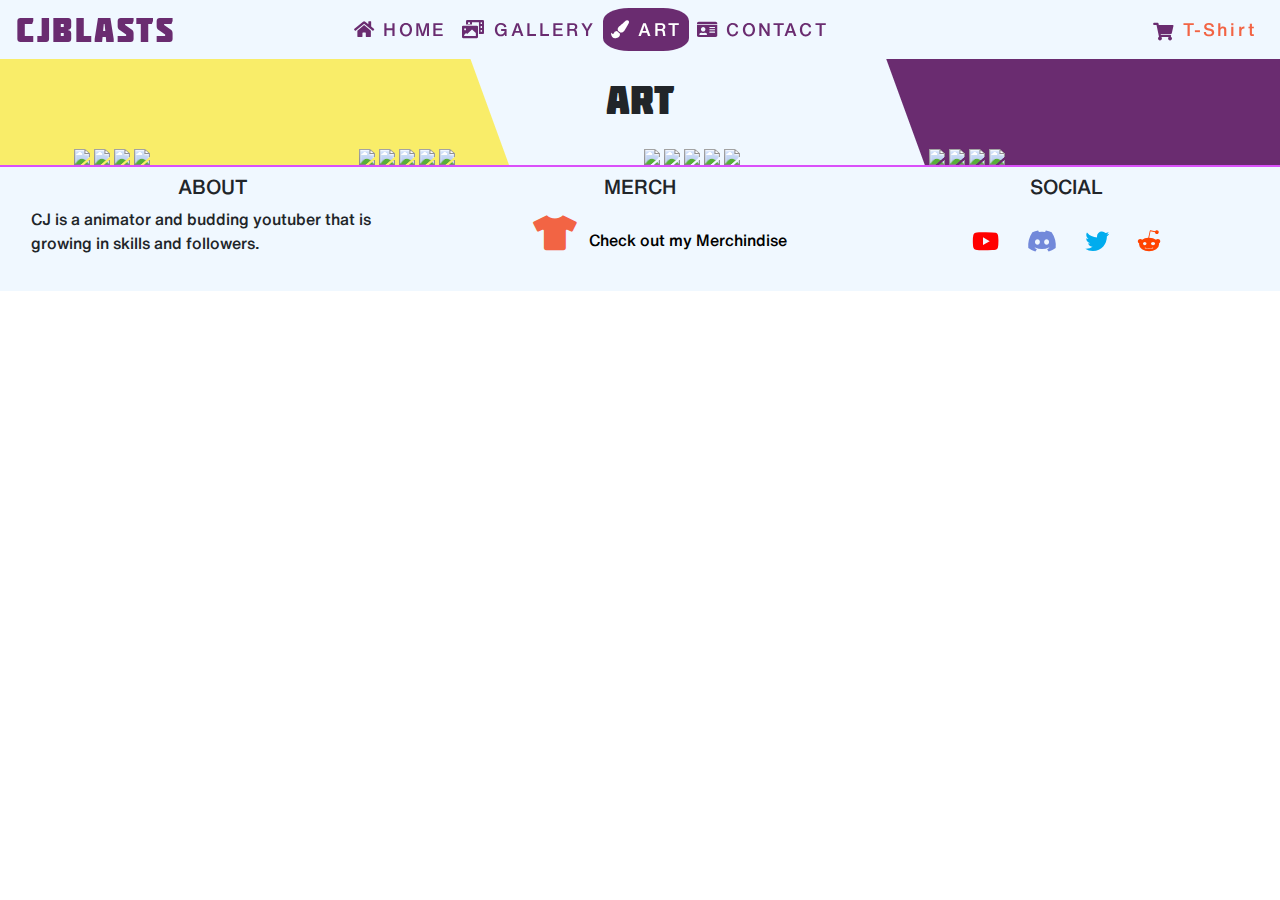
==== art.html @ 24ea71ad "removed transparent background from navigation" ====
<!DOCTYPE html>
<html lang="en">
  <head>
    <meta charset="UTF-8" />
    <meta name="viewport" content="width=device-width, initial-scale=1.0" />
    <meta http-equiv="X-UA-Compatible" content="ie=edge" />
    <meta name="Description" content="animation premiere-pro cartoons" />
    <link
      rel="stylesheet"
      href="https://cdnjs.cloudflare.com/ajax/libs/twitter-bootstrap/4.5.2/css/bootstrap.min.css"
    />
    <link
      rel="stylesheet"
      href="https://cdnjs.cloudflare.com/ajax/libs/font-awesome/5.15.0/css/all.min.css"
    />
    <!-- *Custom CSS -->
    <link
      rel="preload"
      href="./css/fonts/HelveticaNowText-Medium.otf"
      as="style"
    />
    <link rel="preload" href="./css/fonts/Molot.otf" as="style" />
    <link rel="stylesheet" href="assets/css/transitions.css" />
    <link rel="stylesheet" href="assets/css/style.css" />

    <title>CJBlasts</title>
  </head>

  <body>
    <!-- *Navigation -->
    <header class="container-fluid px-0">
      <nav class="my-navbar navbar navbar-expand-lg">
        <a
          class="navbar-brand banner-logo hvr-grow d-flex align-items-center"
          href="index.html"
          >CJBlasts</a
        >
        <button
          class="navbar-toggler navbar-light"
          type="button"
          data-toggle="collapse"
          data-target="#navbarNav"
          aria-controls="navbarNav"
          aria-expanded="false"
          aria-label="Toggle navigation"
        >
          <span class="navbar-toggler-icon"></span>
        </button>
        <div class="collapse navbar-collapse" id="navbarNav">
          <!-- Aligned pages to center -->
          <ul
            class="navbar-nav uppercase mx-auto my-auto justify-content-center"
          >
            <li class="nav-item">
              <a class="nav-link hvr-pulse-grow" href="index.html"
                ><i class="fas fa-home" aria-hidden="true"></i>
                Home
                <span class="sr-only">(current)</span></a
              >
            </li>
            <li class="nav-item">
              <a class="nav-link hvr-pulse-grow" href="gallery.html"
                ><i class="fas fa-photo-video" aria-hidden="true"></i>
                Gallery</a
              >
            </li>
            <li class="nav-item active">
              <a class="nav-link hvr-pulse-grow" href="art.html"
                ><i class="fas fa-paint-brush" aria-hidden="true"></i> Art</a
              >
            </li>
            <li class="nav-item">
              <a class="nav-link hvr-pulse-grow" href="contact.html"
                ><i class="fas fa-id-card" aria-hidden="true"></i> Contact</a
              >
            </li>
          </ul>
          <!-- Aligned Merch External Link to Right SIde -->
          <ul class="navbar-nav ml-auto justify-content-end">
            <li class="nav-item sale">
              <a
                class="nav-link hvr-grow"
                href="https://teespring.com/stores/cjblasts-merch"
                target="_blank"
                rel="noopener"
                tabindex="-1"
                aria-disabled="true"
                ><span id="purple"
                  ><i class="hvr-grow fas fa-shopping-cart"></i
                ></span>
                <span>T-Shirt</span></a
              >
            </li>
          </ul>
        </div>
      </nav>
    </header>
    <!-- //*navigation -->

    <!-- *heading -->
    <div class="container my-3">
      <div class="row">
        <div class="col-12">
          <h1 class="text-center">Art</h1>
        </div>
      </div>
    </div>
    <!-- * //heading -->
    <!-- W3School ..Creating an Image Grid https://www.w3schools.com/howto/howto_css_image_grid_responsive.asp -->
    <div class="container">
      <div class="row art-row">
        <div class="column">
          <img src="/assets/images/art13.png" />
          <img src="/assets/images/art12.png" />
          <img src="/assets/images/art15.png" />
          <img src="/assets/images/art6.png" />
        </div>
        <div class="column">
          <img src="/assets/images/art1.png" />
          <img src="/assets/images/art9.png" />
          <img src="/assets/images/art3.png" />
          <img src="/assets/images/art4.png" />
          <img src="/assets/images/art5.png" />
        </div>
        <div class="column">
          <img src="/assets/images/art6.png" />
          <img src="/assets/images/art7.png" />
          <img src="/assets/images/art8.png" />
          <img src="/assets/images/art2.png" />
          <img src="/assets/images/art10.png" />
        </div>
        <div class="column">
          <img src="/assets/images/art11.png" />
          <img src="/assets/images/art12.png" />
          <img src="/assets/images/art13.png" />
          <img src="/assets/images/art2.png" />
        </div>
      </div>
    </div>

    <!-- Footer -->
    <footer class="container-fluid pt-2 social">
      <div class="row">
        <div class="col-sm-4">
          <h5 class="uppercase text-center">About</h5>
          <p class="inline-block px-3">
            CJ is a animator and budding youtuber that is growing in skills and
            followers.
          </p>
        </div>
        <div class="col-sm-4">
          <h5 class="uppercase text-center">Merch</h5>
          <ul class="text-center">
            <li class="list-inline footer-item">
              <a
                class="offer"
                href="https://teespring.com/stores/cjblasts-merch"
                target="_blank"
                rel="noopener"
                ><i class="fas fa-tshirt" title="Merchindise Store"></i
                >&nbsp;&nbsp;&nbsp;Check out my <span>Merchindise</span></a
              >
            </li>
          </ul>
        </div>
        <div class="col-sm-4">
          <h5 class="uppercase text-center">Social</h5>
          <ul class="list-inline social-links text-center">
            <li class="list-inline-item ui-footer">
              <a
                class="hvr-icon-pulse-grow btn-sm"
                href="https://www.youtube.com/channel/UCu1IbqTtDa-7ZE2TJ-E0V5A?"
                target="_blank"
                rel="noopener"
              >
                <i class="red fab fa-youtube hvr-icon" aria-hidden="true"></i>
                <span class="sr-only"></span>
              </a>
            </li>
            <li class="list-inline-item ui-footer">
              <a
                class="hvr-icon-pulse-grow btn-sm"
                href="https://discord.gg/ZRtvAWMe7R"
                target="_blank"
                rel="noopener"
              >
                <i
                  class="discord fab fa-discord hvr-icon"
                  aria-hidden="true"
                ></i>
                <span class="sr-only"></span>
              </a>
            </li>
            <li class="list-inline-item ui-footer">
              <a
                class="hvr-icon-pulse-grow btn-sm"
                href="https://twitter.com/BlastsCj"
                target="_blank"
                rel="noopener"
                ><i
                  class="twitter fab fa-twitter hvr-icon"
                  aria-hidden="true"
                ></i>
                <span class="sr-only"></span>
              </a>
            </li>
            <li class="list-inline-item ui-footer">
              <a
                class="hvr-icon-pulse-grow btn-sm"
                href="https://www.reddit.com/r/CJBlasts/"
                target="_blank"
                rel="noopener"
              >
                <i
                  class="reddit fab fa-reddit-alien hvr-icon"
                  aria-hidden="true"
                ></i>
                <span class="sr-only"></span>
              </a>
            </li>
          </ul>
        </div>
      </div>
    </footer>
    <!--  //Footer -->

    <script src="https://cdnjs.cloudflare.com/ajax/libs/jquery/3.5.1/jquery.slim.min.js"></script>
    <script src="https://cdnjs.cloudflare.com/ajax/libs/popper.js/1.16.1/umd/popper.min.js"></script>
    <script src="https://cdnjs.cloudflare.com/ajax/libs/twitter-bootstrap/4.5.2/js/bootstrap.min.js"></script>
  </body>
</html>
---- assets/css/transitions.css ----
/* *Animation logo Eyes */
#eyes {
  animation: squeeze 2.4s infinite;
}

@keyframes blink {
  90% {
    transform: none;
    animation-timing-function: ease-in;
  }

  93% {
    transform: translateY(15px) scaleY(0);
  }

  100% {
    animation-timing-function: ease-out;
  }
}

@keyframes squeeze {
  90% {
    transform: none;
    animation-timing-function: ease-in;
  }

  93% {
    transform: translateY(3px) scaleY(0.8);
  }

  100% {
    animation-timing-function: ease-out;
  }
}
/* //*animation logo eyes */

/* Sun Glases */
@keyframes yourAnimation {
  0% {
    transform: rotate(0) translateY(-15%);
    opacity: 0;
  }

  100% {
    transform: rotate(0) translateY(0);
    opacity: 1;
  }
}
#shades {
  animation: yourAnimation 3s forwards 0s ease;
}
/* //Sun Glases */

/* *HOVER.CSS Grow animation */
.hvr-grow {
  display: inline-block;
  vertical-align: middle;
  transform: translateZ(0);
  box-shadow: 0 0 1px rgba(0, 0, 0, 0);
  backface-visibility: hidden;
  -moz-osx-font-smoothing: grayscale;
  transition-duration: 0.3s;
  transition-property: transform;
}

.hvr-grow:hover,
.hvr-grow:focus,
.hvr-grow:active {
  transform: scale(1.1);
}

/* //*banner grow animation */

/*      HOVER.CSS Pulse-Grow */
@-webkit-keyframes hvr-pulse {
    25% {
        -webkit-transform: scale(1.1);
        transform: scale(1.1)
    }

    75% {
        -webkit-transform: scale(0.9);
        transform: scale(0.9)
    }
}

@keyframes hvr-pulse {
    25% {
        -webkit-transform: scale(1.1);
        transform: scale(1.1)
    }

    75% {
        -webkit-transform: scale(0.9);
        transform: scale(0.9)
    }
}

.hvr-pulse {
    display: inline-block;
    vertical-align: middle;
    -webkit-transform: perspective(1px) translateZ(0);
    transform: perspective(1px) translateZ(0);
    box-shadow: 0 0 1px rgba(0, 0, 0, 0)
}

.hvr-pulse:active,
.hvr-pulse:focus,
.hvr-pulse:hover {
    -webkit-animation-name: hvr-pulse;
    animation-name: hvr-pulse;
    -webkit-animation-duration: 1s;
    animation-duration: 1s;
    -webkit-animation-timing-function: linear;
    animation-timing-function: linear;
    -webkit-animation-iteration-count: infinite;
    animation-iteration-count: infinite
}

@-webkit-keyframes hvr-pulse-grow {
    to {
        -webkit-transform: scale(1.1);
        transform: scale(1.1)
    }
}

@keyframes hvr-pulse-grow {
    to {
        -webkit-transform: scale(1.1);
        transform: scale(1.1)
    }
}

.hvr-pulse-grow {
    display: inline-block;
    vertical-align: middle;
    -webkit-transform: perspective(1px) translateZ(0);
    transform: perspective(1px) translateZ(0);
    box-shadow: 0 0 1px rgba(0, 0, 0, 0)
}

.hvr-pulse-grow:active,
.hvr-pulse-grow:focus,
.hvr-pulse-grow:hover {
    -webkit-animation-name: hvr-pulse-grow;
    animation-name: hvr-pulse-grow;
    -webkit-animation-duration: .3s;
    animation-duration: .3s;
    -webkit-animation-timing-function: linear;
    animation-timing-function: linear;
    -webkit-animation-iteration-count: infinite;
    animation-iteration-count: infinite;
    -webkit-animation-direction: alternate;
    animation-direction: alternate
}

/*    //  HOVER.CSS Pulse-Grow */

/* *HOVER.CSS Sweep to bottom */
.hvr-sweep-to-bottom {
  display: inline-block;
  vertical-align: middle;
  -webkit-transform: perspective(1px) translateZ(0);
  transform: perspective(1px) translateZ(0);
  box-shadow: 0 0 1px rgba(0, 0, 0, 0);
  position: relative;
  -webkit-transition-property: color;
  transition-property: color;
  -webkit-transition-duration: 0.3s;
  transition-duration: 0.3s;
}

.hvr-sweep-to-bottom:before {
  content: "";
  position: absolute;
  z-index: -1;
  height: 45px;
  top: 0;
  left: 0;
  right: 0;
  bottom: 0;
  background: rgba(225, 105, 20, 1);
  -webkit-transform: scaleY(0);
  transform: scaleY(0);
  -webkit-transform-origin: 50% 0;
  transform-origin: 50% 0;
  -webkit-transition-property: transform;
  transition-property: transform;
  -webkit-transition-duration: 0.3s;
  transition-duration: 0.3s;
  -webkit-transition-timing-function: ease-out;
  transition-timing-function: ease-out;
}

.hvr-sweep-to-bottom:active,
.hvr-sweep-to-bottom:focus,
.hvr-sweep-to-bottom:hover {
  color: #fff;
}

.hvr-sweep-to-bottom:active,
.hvr-sweep-to-bottom:focus,
.hvr-sweep-to-bottom:hover i {
  color: #fff;
}

.hvr-sweep-to-bottom:active:before,
.hvr-sweep-to-bottom:focus:before,
.hvr-sweep-to-bottom:hover:before {
  -webkit-transform: scaleY(1);
  transform: scaleY(1);
}
/* * //HOVER.CSS Sweep to bottom */

/* HOVER CSS Icon Pulse Grow */
@-webkit-keyframes hvr-icon-pulse-grow {
  to {
    -webkit-transform: scale(1.3);
    transform: scale(1.3);
  }
}

@keyframes hvr-icon-pulse-grow {
  to {
    -webkit-transform: scale(1.3);
    transform: scale(1.3);
  }
}

.hvr-icon-pulse-grow {
  display: inline-block;
  vertical-align: middle;
  -webkit-transform: perspective(1px) translateZ(0);
  transform: perspective(1px) translateZ(0);
  box-shadow: 0 0 1px rgba(0, 0, 0, 0);
}

.hvr-icon-pulse-grow .hvr-icon {
  -webkit-transform: translateZ(0);
  transform: translateZ(0);
  -webkit-transition-timing-function: ease-out;
  transition-timing-function: ease-out;
}

.hvr-icon-pulse-grow:active .hvr-icon,
.hvr-icon-pulse-grow:focus .hvr-icon,
.hvr-icon-pulse-grow:hover .hvr-icon {
  -webkit-animation-name: hvr-icon-pulse-grow;
  animation-name: hvr-icon-pulse-grow;
  -webkit-animation-duration: 0.3s;
  animation-duration: 0.3s;
  -webkit-animation-timing-function: linear;
  animation-timing-function: linear;
  -webkit-animation-iteration-count: infinite;
  animation-iteration-count: infinite;
  -webkit-animation-direction: alternate;
  animation-direction: alternate;
}

@-webkit-keyframes hvr-icon-pulse-shrink {
  to {
    -webkit-transform: scale(0.8);
    transform: scale(0.8);
  }
}

@keyframes hvr-icon-pulse-shrink {
  to {
    -webkit-transform: scale(0.8);
    transform: scale(0.8);
  }
}
/*  //HOVER CSS Icon Pulse Grow */

/* CJ slides in/// Contact Page*/
@keyframes yourAnimation1 {
  0% {
    transform: rotate(0) translatex(-100%);
    opacity: 0;
  }

  100% {
    transform: rotate(0) translatex(0);
    opacity: 1;
  }
}

#slid-in {
  animation: yourAnimation1 4s forwards 0s ease;
}
/* // CJ slides in */
---- assets/css/style.css ----
@import url(https://fonts.googleapis.com/css?family=Sniglet|Raleway:900);

@font-face {
  font-family: HelveticaRegular;
  src: url(../css/fonts/HelveticaNowText-Regular.otf);
}

@font-face {
  font-family: HelveticaMedium;
  src: url(../css/fonts/HelveticaNowText-Medium.otf);
}

@font-face {
  font-family: HelveticaThin;
  src: url(../css/fonts/HelveticaNowText-Thin.otf);
}

@font-face {
  font-family: Molot;
  src: url(../css/fonts/Molot.otf);
}

:root {
  --active-color: #f26444;
}

body {
  font-family: "HelveticaMedium";
  height: 100%;
  background: linear-gradient(
    70deg,
    #f9ed69 0%,
    #f9ed69 40%,
    aliceblue calc(40% + 1px),
    aliceblue 60%,
    aliceblue calc(60% + 1px),
    aliceblue 70%,
    #6a2c70 calc(70% + 1px),
    #6a2c70 100%
  );
  background-repeat: no-repeat;
  background-size: cover;
}

#purple {
  color: #6a2c70;
}

.discord {
  color: #7289da;
}

.twitter {
  color: #00acee;
}

.reddit {
  color: #ff4301;
}

.red {
  color: #ff0000;
}

.sale span {
  color: #f26444;
}

.sale a {
  color: #6a2c70;
}
/*      //Colours */

/*        special */
h1,
h2,
h3,
h4 {
  margin: 0;
}

.uppercase {
  text-transform: uppercase;
}

.inline-block {
  display: inline-block;
}

.text-center {
  text-align: center;
}

h1 {
  font-family: "Molot";
}
/*       // special */

/*       Navigation */
.navbar .navbar-brand {
  font-family: "Molot";
  color: #6a2c70;
  font-size: 34px;
  max-height: 40px;
  max-width: 30%;
  letter-spacing: 2.5px;
  overflow: visible;
  padding-top: 0;
  padding-bottom: 0;
}

.my-navbar {
  font-family: "HelveticaMedium";
  background-color: aliceblue;
}

a.nav-link {
  font-size: 18px;
}

.navbar-nav .nav-link {
  color: #6a2c70;
  letter-spacing: 2.2px;
}

.navbar-nav > .active > a {
  background-color: #6a2c70;
  color: #fff;
  border-radius: 30%;
}
/*     //Navigation */

/*       Home Page Top Fold*/
/* Speech bubble is based on SoftCode Sourced YouTube see Readme */
.bubble-box {
  margin: 0;
  background: transparent;
  font-size: 25px;
  font-family: courier;
  font-weight: 800;
  display: flex;
  /* justify-content: center; */
}
.speech-bubble {
  color: #fff;
  background-color: #f28241;
  padding: 0.5em 1em;
  position: relative;
  border-radius: 0 0.25em 0.25em 0.25em;
  box-shadow: 7px 30px 40px #664400;
  transition: 0.5s;
  animation: speech 0.7s linear 1;
}

.speech-bubble::after {
  content: "";
  position: absolute;
  border: 0.5em solid transparent;
  border-top-color: #f28241;
  border-right-color: #f28241;
  right: 100%;
  top: 0%;
  transform: skewY(20deg);
  transform-origin: 100% 100%;
}

.speech-bubble2 {
  color: #fff;
  background-color: #f28241;
  padding: 0.5em 1em;
  position: relative;
  border-radius: 0 0.25em 0.25em 0.25em;
  box-shadow: 7px 30px 40px #664400;
  transition: 0.5s;
  animation: speech 0.7s linear 1;
  align-items: end;
}

.speech-bubble2::after {
  content: "";
  position: absolute;
  border: 0.5em solid transparent;
  border-top-color: #f28241;
  border-right-color: #f28241;
  right: 100%;
  top: 0%;
  transform: skewY(20deg);
  transform-origin: 100% 100%;
}
@keyframes speech {
  0% {
    top: -20px;
  }
  25% {
    top: 5px;
    box-shadow: 7px 40px 40px #664400;
  }
  50% {
    top: 20px;
  }
  75% {
    top: -20px;
    box-shadow: 7px -10px 50px #664400;
  }
  0% {
    top: -20px;
  }
}

div.card-body.showcase {
  -ms-flex: 1 1 auto;
  flex: 1 1 auto;
  min-height: 1px;
  padding: 1.25rem;
  width: 32rem;
  background-color: white;
}

/* *Footer       */
footer {
  background-color: aliceblue;
  min-height: 100px;
  border-top: solid 2px#da50fa;
}

.social-links.btn-fr {
  padding: 0.25rem 0.5rem;
  font-size: 2rem;
  line-height: 2.5;
}

.footer-item a i {
  padding-top: 8px;
  display: inline-block;
  font-size: 35px;
  color: #f26444;
}

.footer-item a {
  width: 100%;
  text-decoration: none;
  color: black;
  height: 100px;
}

/*        //*Footer */

/*     Gallery Modals */
.gallery {
  -webkit-column-count: 3;
  -moz-column-count: 3;
  column-count: 3;
  -webkit-column-width: 33%;
  -moz-column-width: 33%;
  column-width: 33%;
}
.gallery .pics {
  -webkit-transition: all 350ms ease;
  transition: all 350ms ease;
}
.gallery .animation {
  -webkit-transform: scale(1);
  -ms-transform: scale(1);
  transform: scale(1);
}

@media (max-width: 450px) {
  .gallery {
    -webkit-column-count: 1;
    -moz-column-count: 1;
    column-count: 1;
    -webkit-column-width: 100%;
    -moz-column-width: 100%;
    column-width: 100%;
  }
}

@media (max-width: 400px) {
  .btn.filter {
    padding-left: 1.1rem;
    padding-right: 1.1rem;
  }
}

/*Custom Galery  styles Social Links video wiindows*/
.btn-sm {
  padding: 0.25rem 0.5rem;
  font-size: 1.5rem;
  line-height: 2.5;
  border-radius: 0.2rem;
}

.social-links.btn-fr {
  padding: 0.25rem 0.5rem;
  font-size: 1.5rem;
  line-height: 2.5;
}

.img-fluid {
  max-width: 100%;
  height: auto;
  border: 2px solid #da50fa;
  box-shadow: 10px 10px 8px #888888;
}
/*       //Gallery */

/* Art Page */
/* W3School ..Creating an Image Grid https://www.w3schools.com/howto/howto_css_image_grid_responsive.asp */
.row .art-row {
  display: flex;
  flex-wrap: wrap;
  padding: 0 4px;
}

/* Create four equal columns that sits next to each other */
.column {
  flex: 25%;
  max-width: 25%;
  padding: 0 4px;
}

.column img {
  margin-top: 8px;
  vertical-align: middle;
  width: 100%;
}

/* Responsive layout - makes a two column-layout instead of four columns */
@media screen and (max-width: 800px) {
  .column {
    flex: 50%;
    max-width: 50%;
  }
}

/* Responsive layout - makes the two columns stack on top of each other instead of next to each other */
@media screen and (max-width: 600px) {
  .column {
    flex: 100%;
    max-width: 100%;
  }
}
/*  //Art */

/* Contact US  */
#form {
  height: 100%;
  background-color: transparent;
  overflow: hidden;
  position: relative;
}

form {
  margin: 0 auto;
  width: 400px;
  color: black;
  position: relative;
}

label,
input,
textarea {
  display: block;
  width: 400px;
}
input,
textarea {
  width: 400px;
  border-radius: 20px;
  outline: none;
  padding: 10px;
  font-family: "Sniglet", cursive;
  font-size: 1em;
  color: #676767;
  transition: border 0.5s;
  -webkit-transition: border 0.5s;
  -moz-transition: border 0.5s;
  -o-transition: border 0.5s;
  border: solid 3px #da50fa;
  -webkit-box-sizing: border-box;
  -moz-box-sizing: border-box;
  box-sizing: border-box;
}
input:focus,
textarea:focus {
  border: solid 3px #da50fa;
}

textarea {
  height: 100px;
  resize: none;
  overflow: auto;
}
input[type="submit"] {
  background-color: #f26444;
  color: white;
  height: 50px;
  cursor: pointer;
  margin-top: 30px;
  font-size: 1.29em;
  font-family: "Sniglet", cursive;
  -webkit-transition: background-color 0.5s;
  -moz-transition: background-color 0.5s;
  -o-transition: background-color 0.5s;
  transition: background-color 0.5s;
}
input[type="submit"]:hover {
  background-color: #f26444;
}
label {
  font-size: 1.5em;
  margin-top: 20px;
  padding-left: 20px;
}
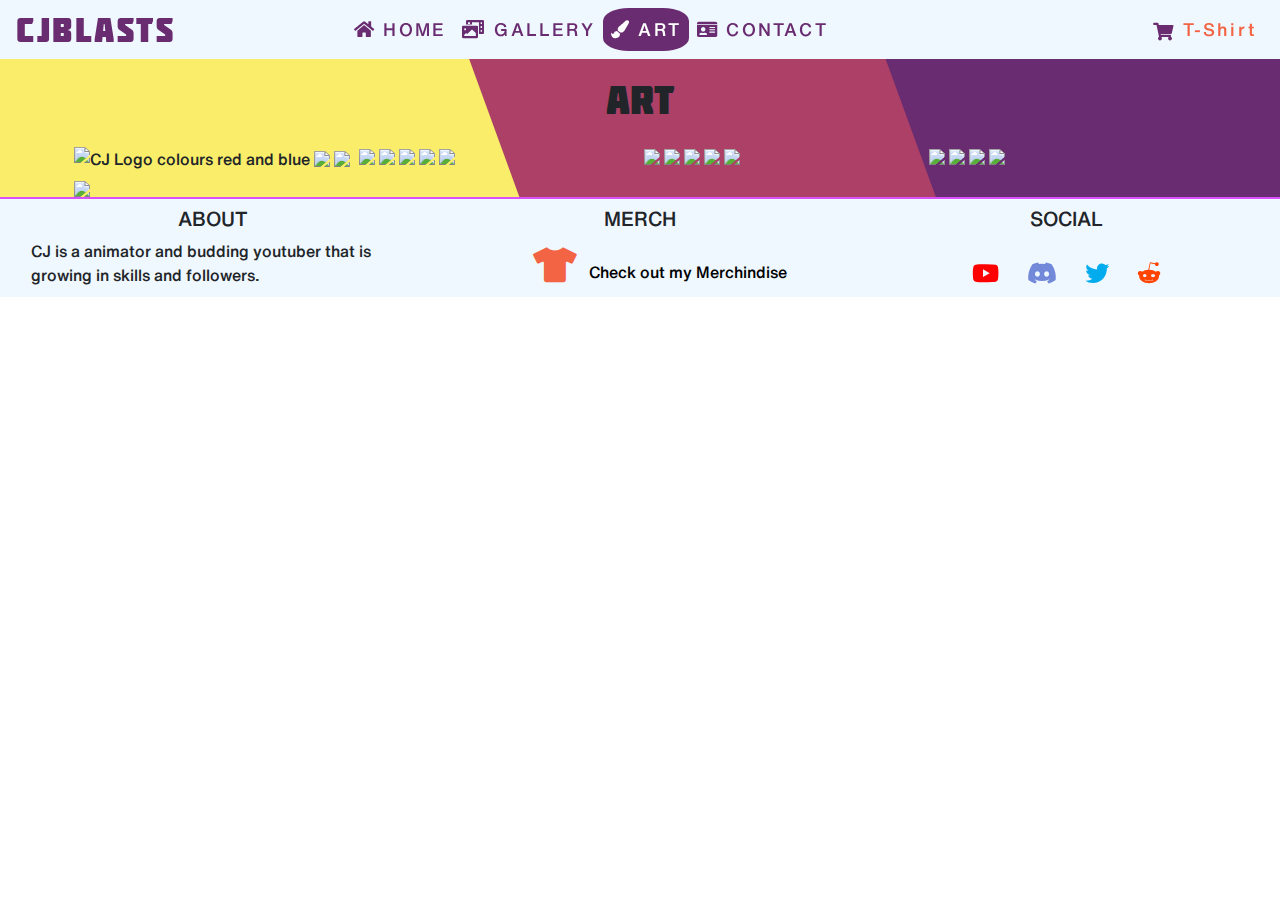
==== commit 8ce96d12: "added some alternative tags to art gallery" ====
--- a/art.html
+++ b/art.html
@@ -110,7 +110,10 @@
     <div class="container">
       <div class="row art-row">
         <div class="column">
-          <img src="/assets/images/art13.png" />
+          <img
+            src="/assets/images/art13.png"
+            alt="CJ Logo colours red and blue"
+          />
           <img src="/assets/images/art12.png" />
           <img src="/assets/images/art15.png" />
           <img src="/assets/images/art6.png" />
--- a/assets/css/style.css
+++ b/assets/css/style.css
@@ -11,11 +11,6 @@
 }
 
 @font-face {
-  font-family: HelveticaThin;
-  src: url(../css/fonts/HelveticaNowText-Thin.otf);
-}
-
-@font-face {
   font-family: Molot;
   src: url(../css/fonts/Molot.otf);
 }
@@ -23,7 +18,7 @@
 :root {
   --active-color: #f26444;
 }
-
+/* I customimzed and changed colours taken from a pattern at https://gradienta.io/ */
 body {
   font-family: "HelveticaMedium";
   height: 100%;
@@ -31,10 +26,10 @@
     70deg,
     #f9ed69 0%,
     #f9ed69 40%,
-    aliceblue calc(40% + 1px),
-    aliceblue 60%,
-    aliceblue calc(60% + 1px),
-    aliceblue 70%,
+    #ad4066 calc(40% + 1px),
+    #ad4066 60%,
+    #ad4066 calc(60% + 1px),
+    #ad4066 70%,
     #6a2c70 calc(70% + 1px),
     #6a2c70 100%
   );
@@ -96,7 +91,7 @@
 }
 /*       // special */
 
-/*       Navigation */
+/*  Customized Bootsrap Navigation */
 .navbar .navbar-brand {
   font-family: "Molot";
   color: #6a2c70;
@@ -131,19 +126,20 @@
 /*     //Navigation */
 
 /*       Home Page Top Fold*/
-/* Speech bubble is based on SoftCode Sourced YouTube see Readme */
+/* Speech bubble has customized font properties and colours, original source found https://www.youtube.com/watch?v=4n-HajZScKQ*/
 .bubble-box {
   margin: 0;
   background: transparent;
   font-size: 25px;
-  font-family: courier;
+  font-family: "Sniglet", cursive;
   font-weight: 800;
   display: flex;
   /* justify-content: center; */
 }
 .speech-bubble {
-  color: #fff;
-  background-color: #f28241;
+  color: black;
+  text-shadow: white 0px 0px 10px;
+  background-color: #ffdcfd;
   padding: 0.5em 1em;
   position: relative;
   border-radius: 0 0.25em 0.25em 0.25em;
@@ -156,8 +152,8 @@
   content: "";
   position: absolute;
   border: 0.5em solid transparent;
-  border-top-color: #f28241;
-  border-right-color: #f28241;
+  border-top-color: #ffdcfd;
+  border-right-color: #ffdcfd;
   right: 100%;
   top: 0%;
   transform: skewY(20deg);
@@ -165,28 +161,36 @@
 }
 
 .speech-bubble2 {
-  color: #fff;
-  background-color: #f28241;
+  color: black;
+  text-shadow: white 0px 0px 10px;
+  background-color: #ffdcfd;
   padding: 0.5em 1em;
   position: relative;
   border-radius: 0 0.25em 0.25em 0.25em;
   box-shadow: 7px 30px 40px #664400;
   transition: 0.5s;
   animation: speech 0.7s linear 1;
+  /* More custom code */
+  font-family: "Sniglet", cursive;
+  font-size: 20px;
   align-items: end;
+  line-height: 1.2;
+  letter-spacing: 1.4px;
+  font-weight: 600;
 }
 
 .speech-bubble2::after {
   content: "";
   position: absolute;
   border: 0.5em solid transparent;
-  border-top-color: #f28241;
-  border-right-color: #f28241;
+  border-top-color: #ffdcfd;
+  border-right-color: #ffdcfd;
   right: 100%;
   top: 0%;
   transform: skewY(20deg);
   transform-origin: 100% 100%;
 }
+/*Keyframes copied from original source found https://www.youtube.com/watch?v=4n-HajZScKQ*/
 @keyframes speech {
   0% {
     top: -20px;
@@ -207,19 +211,19 @@
   }
 }
 
-div.card-body.showcase {
+/* div.card-body.showcase {
   -ms-flex: 1 1 auto;
   flex: 1 1 auto;
   min-height: 1px;
   padding: 1.25rem;
   width: 32rem;
   background-color: white;
-}
+} */
 
 /* *Footer       */
 footer {
   background-color: aliceblue;
-  min-height: 100px;
+  height: 100px;
   border-top: solid 2px#da50fa;
 }
 
@@ -242,10 +246,9 @@
   color: black;
   height: 100px;
 }
-
 /*        //*Footer */
 
-/*     Gallery Modals */
+/* Video modals copied from https://mdbootstrap.com/plugins/jquery/video/ */
 .gallery {
   -webkit-column-count: 3;
   -moz-column-count: 3;
@@ -282,7 +285,7 @@
   }
 }
 
-/*Custom Galery  styles Social Links video wiindows*/
+/*Customized Social Links and image borders on modals*/
 .btn-sm {
   padding: 0.25rem 0.5rem;
   font-size: 1.5rem;
@@ -305,7 +308,7 @@
 /*       //Gallery */
 
 /* Art Page */
-/* W3School ..Creating an Image Grid https://www.w3schools.com/howto/howto_css_image_grid_responsive.asp */
+/* Flex Grid taken from W3School https://www.w3schools.com/howto/howto_css_image_grid_responsive.asp */
 .row .art-row {
   display: flex;
   flex-wrap: wrap;
@@ -343,6 +346,8 @@
 /*  //Art */
 
 /* Contact US  */
+/* orignial form is called "under the sea" found at https://www.mockplus.com/blog/post/contact-us-page-template 
+Some custom colors and font properties in below code*/
 #form {
   height: 100%;
   background-color: transparent;
@@ -355,6 +360,8 @@
   width: 400px;
   color: black;
   position: relative;
+  /* To make animation slide behind the form */
+  z-index: 5;
 }
 
 label,
@@ -412,3 +419,9 @@
   margin-top: 20px;
   padding-left: 20px;
 }
+
+.slids {
+  position: relative;
+  top: -250px;
+  left: 10px;
+}
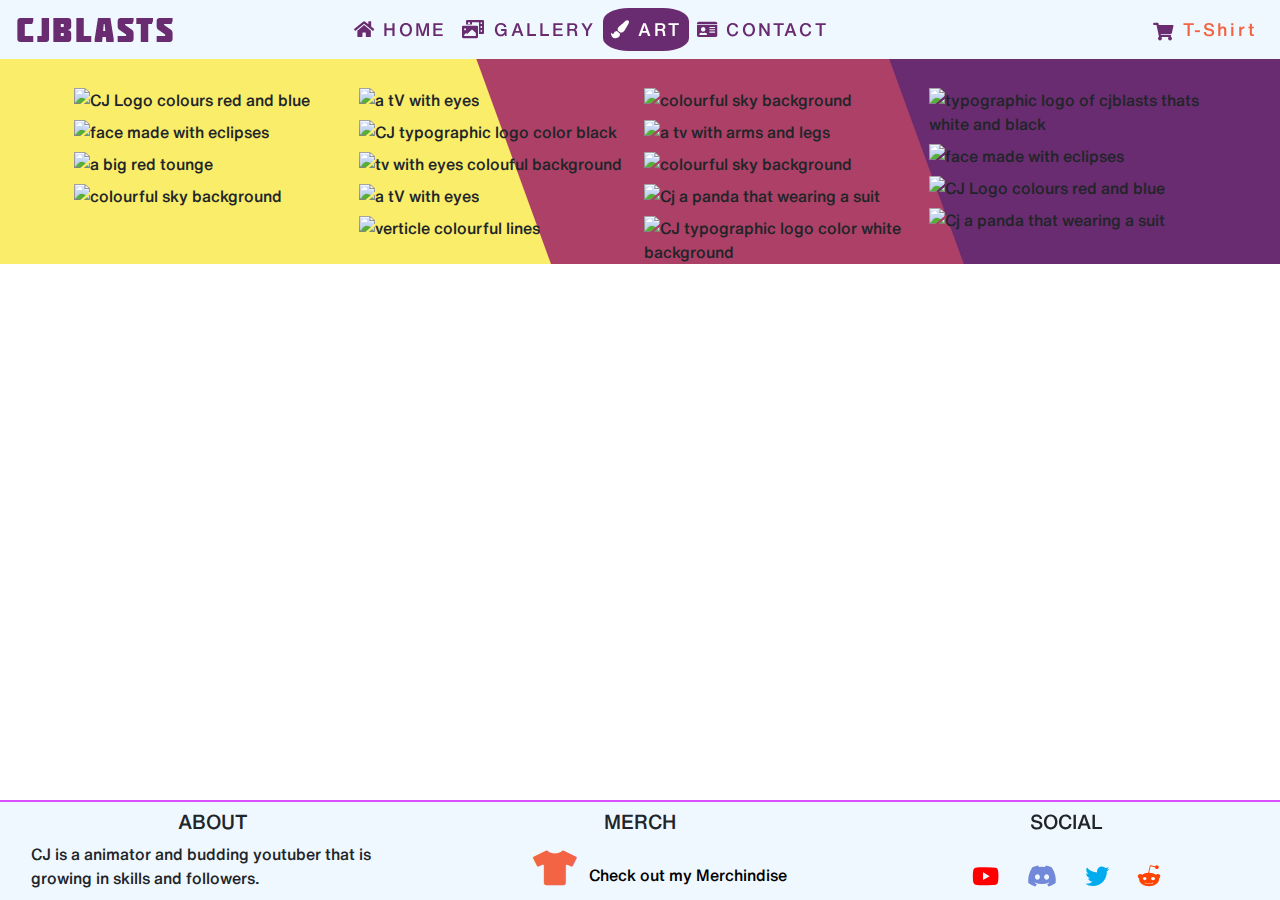
==== commit f7bb4221: "fixed navbar and footer to top and bottom" ====
--- a/art.html
+++ b/art.html
@@ -1,41 +1,29 @@
 <!DOCTYPE html>
 <html lang="en">
-  <head>
-    <meta charset="UTF-8" />
-    <meta name="viewport" content="width=device-width, initial-scale=1.0" />
-    <meta http-equiv="X-UA-Compatible" content="ie=edge" />
-    <meta name="Description" content="animation premiere-pro cartoons" />
-    <link
-      rel="stylesheet"
-      href="https://cdnjs.cloudflare.com/ajax/libs/twitter-bootstrap/4.5.2/css/bootstrap.min.css"
-    />
-    <link
-      rel="stylesheet"
-      href="https://cdnjs.cloudflare.com/ajax/libs/font-awesome/5.15.0/css/all.min.css"
-    />
-    <!-- *Custom CSS -->
-    <link
-      rel="preload"
-      href="./css/fonts/HelveticaNowText-Medium.otf"
-      as="style"
-    />
-    <link rel="preload" href="./css/fonts/Molot.otf" as="style" />
-    <link rel="stylesheet" href="assets/css/transitions.css" />
-    <link rel="stylesheet" href="assets/css/style.css" />
-
-    <title>CJBlasts</title>
-  </head>
-
-  <body>
-    <!-- *Navigation -->
-    <header class="container-fluid px-0">
-      <nav class="my-navbar navbar navbar-expand-lg">
-        <a
-          class="navbar-brand banner-logo hvr-grow d-flex align-items-center"
-          href="index.html"
-          >CJBlasts</a
-        >
-        <button
+
+<head>
+	<meta charset="UTF-8" />
+	<meta name="viewport" content="width=device-width, initial-scale=1.0" />
+	<meta http-equiv="X-UA-Compatible" content="ie=edge" />
+	<meta name="Description" content="animation premiere-pro cartoons" />
+	<link rel="stylesheet"
+		href="https://cdnjs.cloudflare.com/ajax/libs/twitter-bootstrap/4.5.2/css/bootstrap.min.css" />
+	<link rel="stylesheet" href="https://cdnjs.cloudflare.com/ajax/libs/font-awesome/5.15.0/css/all.min.css" />
+	<!-- *Custom CSS -->
+	<link rel="preload" href="./css/fonts/HelveticaNowText-Medium.otf" as="style" />
+	<link rel="preload" href="./css/fonts/Molot.otf" as="style" />
+	<link rel="stylesheet" href="assets/css/transitions.css" />
+	<link rel="stylesheet" href="assets/css/style.css" />
+
+	<title>CJBlasts</title>
+</head>
+
+<body>
+	<!-- *Navigation -->
+	<header class="container-fluid px-0">
+		<nav class="my-navbar navbar navbar-expand-lg">
+			<a class="navbar-brand banner-logo hvr-grow d-flex align-items-center" href="index.html">CJBlasts</a>
+			<button
           class="navbar-toggler navbar-light"
           type="button"
           data-toggle="collapse"
@@ -46,189 +34,180 @@
         >
           <span class="navbar-toggler-icon"></span>
         </button>
-        <div class="collapse navbar-collapse" id="navbarNav">
-          <!-- Aligned pages to center -->
-          <ul
-            class="navbar-nav uppercase mx-auto my-auto justify-content-center"
-          >
-            <li class="nav-item">
-              <a class="nav-link hvr-pulse-grow" href="index.html"
-                ><i class="fas fa-home" aria-hidden="true"></i>
-                Home
-                <span class="sr-only">(current)</span></a
-              >
-            </li>
-            <li class="nav-item">
-              <a class="nav-link hvr-pulse-grow" href="gallery.html"
-                ><i class="fas fa-photo-video" aria-hidden="true"></i>
-                Gallery</a
-              >
-            </li>
-            <li class="nav-item active">
-              <a class="nav-link hvr-pulse-grow" href="art.html"
-                ><i class="fas fa-paint-brush" aria-hidden="true"></i> Art</a
-              >
-            </li>
-            <li class="nav-item">
-              <a class="nav-link hvr-pulse-grow" href="contact.html"
-                ><i class="fas fa-id-card" aria-hidden="true"></i> Contact</a
-              >
-            </li>
-          </ul>
-          <!-- Aligned Merch External Link to Right SIde -->
-          <ul class="navbar-nav ml-auto justify-content-end">
-            <li class="nav-item sale">
-              <a
-                class="nav-link hvr-grow"
-                href="https://teespring.com/stores/cjblasts-merch"
-                target="_blank"
-                rel="noopener"
-                tabindex="-1"
-                aria-disabled="true"
-                ><span id="purple"
+			<div class="collapse navbar-collapse" id="navbarNav">
+				<!-- Aligned pages to center -->
+				<ul class="navbar-nav uppercase mx-auto my-auto justify-content-center">
+					<li class="nav-item">
+						<a class="nav-link hvr-pulse-grow"
+							href="index.html"><i class="fas fa-home" aria-hidden="true"></i>
+							Home
+							<span class="sr-only">(current)</span></a>
+					</li>
+					<li class="nav-item">
+						<a class="nav-link hvr-pulse-grow"
+							href="gallery.html"><i class="fas fa-photo-video" aria-hidden="true"></i>
+							Gallery</a>
+					</li>
+					<li class="nav-item active">
+						<a class="nav-link hvr-pulse-grow"
+							href="art.html"><i class="fas fa-paint-brush" aria-hidden="true"></i> Art</a>
+					</li>
+					<li class="nav-item">
+						<a class="nav-link hvr-pulse-grow"
+							href="contact.html"><i class="fas fa-id-card" aria-hidden="true"></i> Contact</a>
+					</li>
+				</ul>
+				<!-- Aligned Merch External Link to Right SIde -->
+				<ul class="navbar-nav ml-auto justify-content-end">
+					<li class="nav-item sale">
+						<a class="nav-link hvr-grow" href="https://teespring.com/stores/cjblasts-merch" target="_blank"
+							rel="noopener" tabindex="-1" aria-disabled="true"><span id="purple"
                   ><i class="hvr-grow fas fa-shopping-cart"></i
                 ></span>
-                <span>T-Shirt</span></a
-              >
-            </li>
-          </ul>
-        </div>
-      </nav>
-    </header>
-    <!-- //*navigation -->
-
-    <!-- *heading -->
-    <div class="container my-3">
-      <div class="row">
-        <div class="col-12">
-          <h1 class="text-center">Art</h1>
-        </div>
-      </div>
-    </div>
-    <!-- * //heading -->
-    <!-- W3School ..Creating an Image Grid https://www.w3schools.com/howto/howto_css_image_grid_responsive.asp -->
-    <div class="container">
-      <div class="row art-row">
-        <div class="column">
-          <img
+							<span>T-Shirt</span></a>
+					</li>
+				</ul>
+			</div>
+		</nav>
+	</header>
+	<!-- //*navigation -->
+
+	<!-- *heading -->
+	<div class="container my-3">
+		<div class="row">
+			<div class="col-12">
+				<h1 class="text-center">Art</h1>
+			</div>
+		</div>
+	</div>
+	<!-- * //heading -->
+	<!-- W3School ..Creating an Image Grid https://www.w3schools.com/howto/howto_css_image_grid_responsive.asp -->
+	<div class="container">
+		<div class="row art-row">
+			<div class="column">
+				<img
             src="/assets/images/art13.png"
             alt="CJ Logo colours red and blue"
           />
-          <img src="/assets/images/art12.png" />
-          <img src="/assets/images/art15.png" />
-          <img src="/assets/images/art6.png" />
-        </div>
-        <div class="column">
-          <img src="/assets/images/art1.png" />
-          <img src="/assets/images/art9.png" />
-          <img src="/assets/images/art3.png" />
-          <img src="/assets/images/art4.png" />
-          <img src="/assets/images/art5.png" />
-        </div>
-        <div class="column">
-          <img src="/assets/images/art6.png" />
-          <img src="/assets/images/art7.png" />
-          <img src="/assets/images/art8.png" />
-          <img src="/assets/images/art2.png" />
-          <img src="/assets/images/art10.png" />
-        </div>
-        <div class="column">
-          <img src="/assets/images/art11.png" />
-          <img src="/assets/images/art12.png" />
-          <img src="/assets/images/art13.png" />
-          <img src="/assets/images/art2.png" />
-        </div>
-      </div>
-    </div>
-
-    <!-- Footer -->
-    <footer class="container-fluid pt-2 social">
-      <div class="row">
-        <div class="col-sm-4">
-          <h5 class="uppercase text-center">About</h5>
-          <p class="inline-block px-3">
-            CJ is a animator and budding youtuber that is growing in skills and
-            followers.
-          </p>
-        </div>
-        <div class="col-sm-4">
-          <h5 class="uppercase text-center">Merch</h5>
-          <ul class="text-center">
-            <li class="list-inline footer-item">
-              <a
-                class="offer"
-                href="https://teespring.com/stores/cjblasts-merch"
-                target="_blank"
-                rel="noopener"
-                ><i class="fas fa-tshirt" title="Merchindise Store"></i
-                >&nbsp;&nbsp;&nbsp;Check out my <span>Merchindise</span></a
-              >
-            </li>
-          </ul>
-        </div>
-        <div class="col-sm-4">
-          <h5 class="uppercase text-center">Social</h5>
-          <ul class="list-inline social-links text-center">
-            <li class="list-inline-item ui-footer">
-              <a
-                class="hvr-icon-pulse-grow btn-sm"
-                href="https://www.youtube.com/channel/UCu1IbqTtDa-7ZE2TJ-E0V5A?"
-                target="_blank"
-                rel="noopener"
-              >
-                <i class="red fab fa-youtube hvr-icon" aria-hidden="true"></i>
-                <span class="sr-only"></span>
-              </a>
-            </li>
-            <li class="list-inline-item ui-footer">
-              <a
-                class="hvr-icon-pulse-grow btn-sm"
-                href="https://discord.gg/ZRtvAWMe7R"
-                target="_blank"
-                rel="noopener"
-              >
-                <i
+				<img src="/assets/images/art12.png" alt="face made with eclipses" />
+				<img src="/assets/images/art15.png" alt="a big red tounge" />
+				<img src="/assets/images/art6.png" alt="colourful sky background" />
+        </div>
+				<div class="column">
+					<img src="/assets/images/art1.png" alt="a tV with eyes" />
+					<img
+            src="/assets/images/art9.png"
+            alt="CJ typographic logo color black"
+          />
+					<img
+            src="/assets/images/art3.png"
+            alt="tv with eyes colouful background"
+          />
+					<img src="/assets/images/art4.png" alt="a tV with eyes" />
+					<img src="/assets/images/art5.png" alt="verticle colourful lines" />
+        </div>
+					<div class="column">
+						<img src="/assets/images/art6.png" alt="colourful sky background" />
+						<img src="/assets/images/art7.png" alt="a tv with arms and legs" />
+						<img src="/assets/images/art6.png" alt="colourful sky background" />
+						<img
+            src="/assets/images/art2.png"
+            alt="Cj a panda that wearing a suit"
+          />
+						<img
+            src="/assets/images/art10.png"
+            alt="CJ typographic logo color white background"
+          />
+        </div>
+						<div class="column">
+							<img
+            src="/assets/images/art11.png"
+            alt="typographic logo of cjblasts thats white and black"
+          />
+							<img src="/assets/images/art12.png" alt="face made with eclipses" />
+							<img
+            src="/assets/images/art13.png"
+            alt="CJ Logo colours red and blue"
+          />
+							<img
+            src="/assets/images/art2.png"
+            alt="Cj a panda that wearing a suit"
+          />
+        </div>
+						</div>
+					</div>
+
+					<!-- Footer -->
+					<footer class="container-fluid pt-2 social">
+						<div class="row">
+							<div class="col-sm-4">
+								<h5 class="uppercase text-center">About</h5>
+								<p class="inline-block px-3">
+									CJ is a animator and budding youtuber that is growing in skills and
+									followers.
+								</p>
+							</div>
+							<div class="col-sm-4">
+								<h5 class="uppercase text-center">Merch</h5>
+								<ul class="text-center">
+									<li class="list-inline footer-item">
+										<a class="offer" href="https://teespring.com/stores/cjblasts-merch"
+											target="_blank"
+											rel="noopener"><i class="fas fa-tshirt" title="Merchindise Store"></i>&nbsp;&nbsp;&nbsp;Check
+											out my <span>Merchindise</span></a>
+									</li>
+								</ul>
+							</div>
+							<div class="col-sm-4">
+								<h5 class="uppercase text-center">Social</h5>
+								<ul class="list-inline social-links text-center">
+									<li class="list-inline-item ui-footer">
+										<a class="hvr-icon-pulse-grow btn-sm"
+											href="https://www.youtube.com/channel/UCu1IbqTtDa-7ZE2TJ-E0V5A?"
+											target="_blank" rel="noopener">
+											<i class="red fab fa-youtube hvr-icon" aria-hidden="true"></i>
+											<span class="sr-only"></span>
+										</a>
+									</li>
+									<li class="list-inline-item ui-footer">
+										<a class="hvr-icon-pulse-grow btn-sm" href="https://discord.gg/ZRtvAWMe7R"
+											target="_blank" rel="noopener">
+											<i
                   class="discord fab fa-discord hvr-icon"
                   aria-hidden="true"
                 ></i>
-                <span class="sr-only"></span>
-              </a>
-            </li>
-            <li class="list-inline-item ui-footer">
-              <a
-                class="hvr-icon-pulse-grow btn-sm"
-                href="https://twitter.com/BlastsCj"
-                target="_blank"
-                rel="noopener"
-                ><i
+											<span class="sr-only"></span>
+										</a>
+									</li>
+									<li class="list-inline-item ui-footer">
+										<a class="hvr-icon-pulse-grow btn-sm" href="https://twitter.com/BlastsCj"
+											target="_blank" rel="noopener"><i
                   class="twitter fab fa-twitter hvr-icon"
                   aria-hidden="true"
                 ></i>
-                <span class="sr-only"></span>
-              </a>
-            </li>
-            <li class="list-inline-item ui-footer">
-              <a
-                class="hvr-icon-pulse-grow btn-sm"
-                href="https://www.reddit.com/r/CJBlasts/"
-                target="_blank"
-                rel="noopener"
-              >
-                <i
+											<span class="sr-only"></span>
+										</a>
+									</li>
+									<li class="list-inline-item ui-footer">
+										<a class="hvr-icon-pulse-grow btn-sm" href="https://www.reddit.com/r/CJBlasts/"
+											target="_blank" rel="noopener">
+											<i
                   class="reddit fab fa-reddit-alien hvr-icon"
                   aria-hidden="true"
                 ></i>
-                <span class="sr-only"></span>
-              </a>
-            </li>
-          </ul>
-        </div>
-      </div>
-    </footer>
-    <!--  //Footer -->
-
-    <script src="https://cdnjs.cloudflare.com/ajax/libs/jquery/3.5.1/jquery.slim.min.js"></script>
-    <script src="https://cdnjs.cloudflare.com/ajax/libs/popper.js/1.16.1/umd/popper.min.js"></script>
-    <script src="https://cdnjs.cloudflare.com/ajax/libs/twitter-bootstrap/4.5.2/js/bootstrap.min.js"></script>
-  </body>
-</html>
+											<span class="sr-only"></span>
+										</a>
+									</li>
+								</ul>
+							</div>
+						</div>
+					</footer>
+					<!--  //Footer -->
+
+					<script src="https://cdnjs.cloudflare.com/ajax/libs/jquery/3.5.1/jquery.slim.min.js"></script>
+					<script src="https://cdnjs.cloudflare.com/ajax/libs/popper.js/1.16.1/umd/popper.min.js"></script>
+					<script src="https://cdnjs.cloudflare.com/ajax/libs/twitter-bootstrap/4.5.2/js/bootstrap.min.js">
+					</script>
+</body>
+
+</html>--- a/assets/css/style.css
+++ b/assets/css/style.css
@@ -40,7 +40,9 @@
 #purple {
   color: #6a2c70;
 }
-
+.purple {
+  color: #6a2c70;
+}
 .discord {
   color: #7289da;
 }
@@ -107,6 +109,11 @@
 .my-navbar {
   font-family: "HelveticaMedium";
   background-color: aliceblue;
+   position: fixed;
+   top:0;
+   left:0;
+   width:100%;
+   z-index: 3;
 }
 
 a.nav-link {
@@ -210,18 +217,36 @@
     top: -20px;
   }
 }
-
-/* div.card-body.showcase {
-  -ms-flex: 1 1 auto;
-  flex: 1 1 auto;
-  min-height: 1px;
-  padding: 1.25rem;
-  width: 32rem;
-  background-color: white;
-} */
+.title {
+  color: #e94b3cff;
+}
+.social-media {
+  background: #2d2926ff;
+}
+
+.social-menuitem {
+  text-align: center;
+  padding-bottom: 20px;
+}
+
+.social-menuitem a {
+  color: #fff;
+  font-size: 24px;
+  text-decoration: none;
+  font-weight: 200;
+  letter-spacing: 2px;
+}
+
+.social-menuitem a i {
+  font-size: 100px;
+  display: block;
+}
 
 /* *Footer       */
 footer {
+  left: 0;
+  bottom: 0;
+  position: fixed;
   background-color: aliceblue;
   height: 100px;
   border-top: solid 2px#da50fa;
@@ -285,14 +310,43 @@
   }
 }
 
-/*Customized Social Links and image borders on modals*/
+/* Gallery */
 .btn-sm {
   padding: 0.25rem 0.5rem;
   font-size: 1.5rem;
   line-height: 2.5;
   border-radius: 0.2rem;
 }
-
+.showcase-video {
+  background: #fff;
+  border: 2px solid #da50fa;
+  box-shadow: 10px 10px 8px #888888;
+}
+.embed-responsive-16by9 {
+  min-height: 315px;
+}
+.showcase-text {
+  letter-spacing: 2px;
+  word-spacing: 4px;
+  line-height: 1.5;
+  min-height: 315px;
+  text-shadow: 0.1px 0.1px 0.1px #000;
+}
+
+.modal, a{
+    cursor:pointer;
+}
+.showcase-link,
+a:hover,
+a:focus,
+a:active {
+  text-decoration: none;
+  color: inherit;
+}
+/*Customized Social Links and image borders on modals*/
+     max-width: 1000px;
+    max-height: 563px;
+}
 .social-links.btn-fr {
   padding: 0.25rem 0.5rem;
   font-size: 1.5rem;
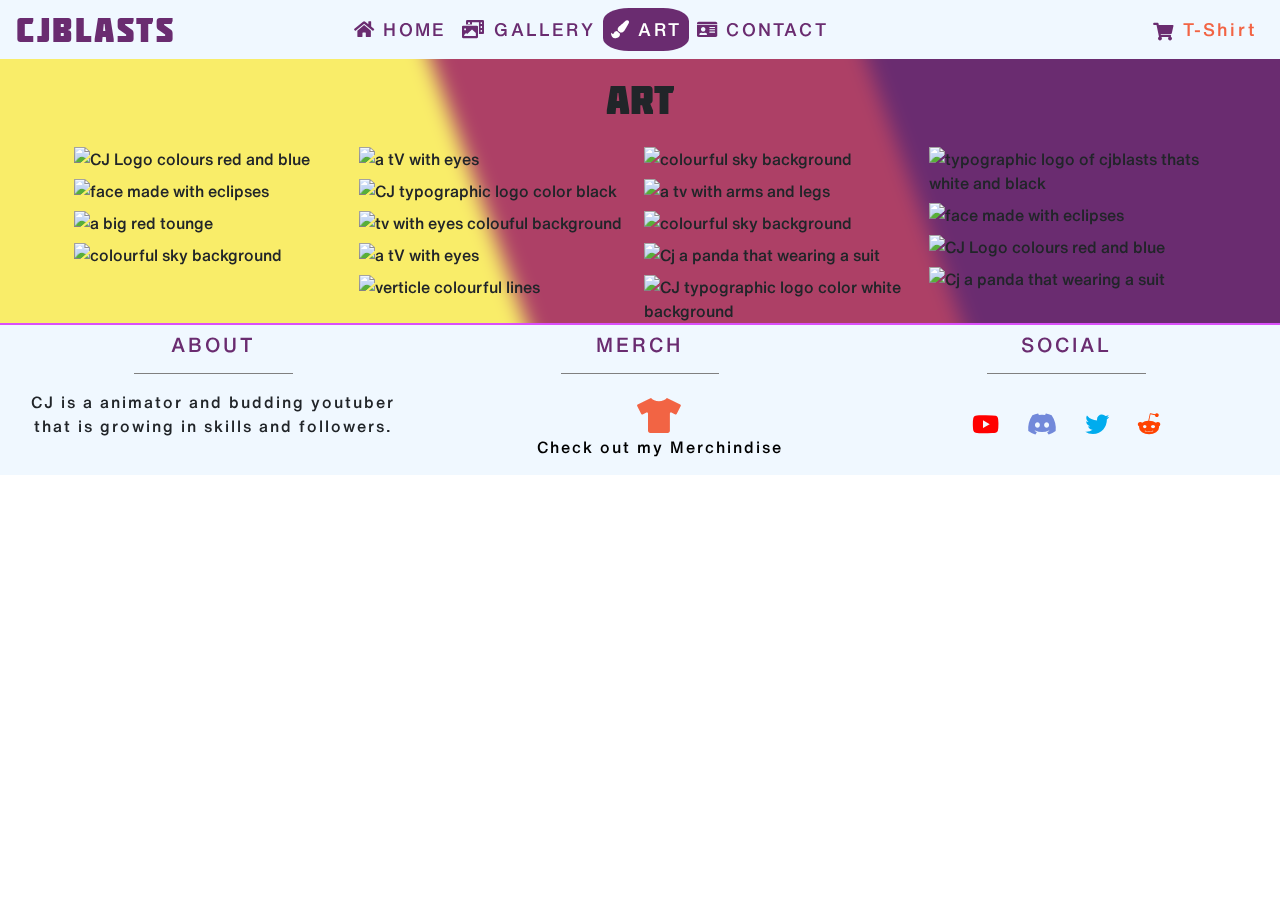
==== commit 0ce05182: "fixed layout global layout of the footer" ====
--- a/art.html
+++ b/art.html
@@ -1,213 +1,205 @@
 <!DOCTYPE html>
 <html lang="en">
-
-<head>
-	<meta charset="UTF-8" />
-	<meta name="viewport" content="width=device-width, initial-scale=1.0" />
-	<meta http-equiv="X-UA-Compatible" content="ie=edge" />
-	<meta name="Description" content="animation premiere-pro cartoons" />
-	<link rel="stylesheet"
-		href="https://cdnjs.cloudflare.com/ajax/libs/twitter-bootstrap/4.5.2/css/bootstrap.min.css" />
-	<link rel="stylesheet" href="https://cdnjs.cloudflare.com/ajax/libs/font-awesome/5.15.0/css/all.min.css" />
-	<!-- *Custom CSS -->
-	<link rel="preload" href="./css/fonts/HelveticaNowText-Medium.otf" as="style" />
-	<link rel="preload" href="./css/fonts/Molot.otf" as="style" />
-	<link rel="stylesheet" href="assets/css/transitions.css" />
-	<link rel="stylesheet" href="assets/css/style.css" />
-
-	<title>CJBlasts</title>
-</head>
-
-<body>
-	<!-- *Navigation -->
-	<header class="container-fluid px-0">
-		<nav class="my-navbar navbar navbar-expand-lg">
-			<a class="navbar-brand banner-logo hvr-grow d-flex align-items-center" href="index.html">CJBlasts</a>
-			<button
-          class="navbar-toggler navbar-light"
-          type="button"
-          data-toggle="collapse"
-          data-target="#navbarNav"
-          aria-controls="navbarNav"
-          aria-expanded="false"
-          aria-label="Toggle navigation"
-        >
-          <span class="navbar-toggler-icon"></span>
-        </button>
-			<div class="collapse navbar-collapse" id="navbarNav">
-				<!-- Aligned pages to center -->
-				<ul class="navbar-nav uppercase mx-auto my-auto justify-content-center">
-					<li class="nav-item">
-						<a class="nav-link hvr-pulse-grow"
-							href="index.html"><i class="fas fa-home" aria-hidden="true"></i>
-							Home
-							<span class="sr-only">(current)</span></a>
-					</li>
-					<li class="nav-item">
-						<a class="nav-link hvr-pulse-grow"
-							href="gallery.html"><i class="fas fa-photo-video" aria-hidden="true"></i>
-							Gallery</a>
-					</li>
-					<li class="nav-item active">
-						<a class="nav-link hvr-pulse-grow"
-							href="art.html"><i class="fas fa-paint-brush" aria-hidden="true"></i> Art</a>
-					</li>
-					<li class="nav-item">
-						<a class="nav-link hvr-pulse-grow"
-							href="contact.html"><i class="fas fa-id-card" aria-hidden="true"></i> Contact</a>
-					</li>
-				</ul>
-				<!-- Aligned Merch External Link to Right SIde -->
-				<ul class="navbar-nav ml-auto justify-content-end">
-					<li class="nav-item sale">
-						<a class="nav-link hvr-grow" href="https://teespring.com/stores/cjblasts-merch" target="_blank"
-							rel="noopener" tabindex="-1" aria-disabled="true"><span id="purple"
-                  ><i class="hvr-grow fas fa-shopping-cart"></i
-                ></span>
-							<span>T-Shirt</span></a>
-					</li>
-				</ul>
-			</div>
-		</nav>
-	</header>
-	<!-- //*navigation -->
-
-	<!-- *heading -->
-	<div class="container my-3">
-		<div class="row">
-			<div class="col-12">
-				<h1 class="text-center">Art</h1>
-			</div>
-		</div>
-	</div>
-	<!-- * //heading -->
-	<!-- W3School ..Creating an Image Grid https://www.w3schools.com/howto/howto_css_image_grid_responsive.asp -->
-	<div class="container">
-		<div class="row art-row">
-			<div class="column">
-				<img
-            src="/assets/images/art13.png"
-            alt="CJ Logo colours red and blue"
-          />
-				<img src="/assets/images/art12.png" alt="face made with eclipses" />
-				<img src="/assets/images/art15.png" alt="a big red tounge" />
-				<img src="/assets/images/art6.png" alt="colourful sky background" />
-        </div>
-				<div class="column">
-					<img src="/assets/images/art1.png" alt="a tV with eyes" />
-					<img
-            src="/assets/images/art9.png"
-            alt="CJ typographic logo color black"
-          />
-					<img
-            src="/assets/images/art3.png"
-            alt="tv with eyes colouful background"
-          />
-					<img src="/assets/images/art4.png" alt="a tV with eyes" />
-					<img src="/assets/images/art5.png" alt="verticle colourful lines" />
-        </div>
-					<div class="column">
-						<img src="/assets/images/art6.png" alt="colourful sky background" />
-						<img src="/assets/images/art7.png" alt="a tv with arms and legs" />
-						<img src="/assets/images/art6.png" alt="colourful sky background" />
-						<img
-            src="/assets/images/art2.png"
-            alt="Cj a panda that wearing a suit"
-          />
-						<img
-            src="/assets/images/art10.png"
-            alt="CJ typographic logo color white background"
-          />
-        </div>
-						<div class="column">
-							<img
-            src="/assets/images/art11.png"
-            alt="typographic logo of cjblasts thats white and black"
-          />
-							<img src="/assets/images/art12.png" alt="face made with eclipses" />
-							<img
-            src="/assets/images/art13.png"
-            alt="CJ Logo colours red and blue"
-          />
-							<img
-            src="/assets/images/art2.png"
-            alt="Cj a panda that wearing a suit"
-          />
-        </div>
-						</div>
-					</div>
-
-					<!-- Footer -->
-					<footer class="container-fluid pt-2 social">
-						<div class="row">
-							<div class="col-sm-4">
-								<h5 class="uppercase text-center">About</h5>
-								<p class="inline-block px-3">
-									CJ is a animator and budding youtuber that is growing in skills and
-									followers.
-								</p>
-							</div>
-							<div class="col-sm-4">
-								<h5 class="uppercase text-center">Merch</h5>
-								<ul class="text-center">
-									<li class="list-inline footer-item">
-										<a class="offer" href="https://teespring.com/stores/cjblasts-merch"
-											target="_blank"
-											rel="noopener"><i class="fas fa-tshirt" title="Merchindise Store"></i>&nbsp;&nbsp;&nbsp;Check
-											out my <span>Merchindise</span></a>
-									</li>
-								</ul>
-							</div>
-							<div class="col-sm-4">
-								<h5 class="uppercase text-center">Social</h5>
-								<ul class="list-inline social-links text-center">
-									<li class="list-inline-item ui-footer">
-										<a class="hvr-icon-pulse-grow btn-sm"
-											href="https://www.youtube.com/channel/UCu1IbqTtDa-7ZE2TJ-E0V5A?"
-											target="_blank" rel="noopener">
-											<i class="red fab fa-youtube hvr-icon" aria-hidden="true"></i>
-											<span class="sr-only"></span>
-										</a>
-									</li>
-									<li class="list-inline-item ui-footer">
-										<a class="hvr-icon-pulse-grow btn-sm" href="https://discord.gg/ZRtvAWMe7R"
-											target="_blank" rel="noopener">
-											<i
-                  class="discord fab fa-discord hvr-icon"
-                  aria-hidden="true"
-                ></i>
-											<span class="sr-only"></span>
-										</a>
-									</li>
-									<li class="list-inline-item ui-footer">
-										<a class="hvr-icon-pulse-grow btn-sm" href="https://twitter.com/BlastsCj"
-											target="_blank" rel="noopener"><i
-                  class="twitter fab fa-twitter hvr-icon"
-                  aria-hidden="true"
-                ></i>
-											<span class="sr-only"></span>
-										</a>
-									</li>
-									<li class="list-inline-item ui-footer">
-										<a class="hvr-icon-pulse-grow btn-sm" href="https://www.reddit.com/r/CJBlasts/"
-											target="_blank" rel="noopener">
-											<i
-                  class="reddit fab fa-reddit-alien hvr-icon"
-                  aria-hidden="true"
-                ></i>
-											<span class="sr-only"></span>
-										</a>
-									</li>
-								</ul>
-							</div>
-						</div>
-					</footer>
-					<!--  //Footer -->
-
-					<script src="https://cdnjs.cloudflare.com/ajax/libs/jquery/3.5.1/jquery.slim.min.js"></script>
-					<script src="https://cdnjs.cloudflare.com/ajax/libs/popper.js/1.16.1/umd/popper.min.js"></script>
-					<script src="https://cdnjs.cloudflare.com/ajax/libs/twitter-bootstrap/4.5.2/js/bootstrap.min.js">
-					</script>
-</body>
-
+   <head>
+      <meta charset="UTF-8" />
+      <meta name="viewport" content="width=device-width, initial-scale=1.0" />
+      <meta http-equiv="X-UA-Compatible" content="ie=edge" />
+      <meta name="Description" content="animation premiere-pro cartoons" />
+      <link rel="stylesheet"
+         href="https://cdnjs.cloudflare.com/ajax/libs/twitter-bootstrap/4.5.2/css/bootstrap.min.css" />
+      <link rel="stylesheet" href="https://cdnjs.cloudflare.com/ajax/libs/font-awesome/5.15.0/css/all.min.css" />
+      <!-- *Custom CSS -->
+      <link rel="stylesheet" href="assets/css/transitions.css" />
+      <link rel="stylesheet" href="assets/css/style.css" />
+      <title>CJBlasts</title>
+   </head>
+   <body>
+      <!-- *Navigation -->
+      <header class="container-fluid px-0">
+         <nav class="my-navbar navbar navbar-expand-lg">
+            <a class="navbar-brand banner-logo hvr-grow d-flex align-items-center" href="index.html">CJBlasts</a>
+            <button
+               class="navbar-toggler navbar-light"
+               type="button"
+               data-toggle="collapse"
+               data-target="#navbarNav"
+               aria-controls="navbarNav"
+               aria-expanded="false"
+               aria-label="Toggle navigation"
+               >
+            <span class="navbar-toggler-icon"></span>
+            </button>
+            <div class="collapse navbar-collapse" id="navbarNav">
+               <!-- Aligned pages to center -->
+               <ul class="navbar-nav uppercase mx-auto my-auto justify-content-center">
+                  <li class="nav-item">
+                     <a class="nav-link hvr-pulse-grow"
+                        href="index.html"><i class="fas fa-home" aria-hidden="true"></i>
+                     Home
+                     <span class="sr-only">(current)</span></a>
+                  </li>
+                  <li class="nav-item">
+                     <a class="nav-link hvr-pulse-grow"
+                        href="gallery.html"><i class="fas fa-photo-video" aria-hidden="true"></i>
+                     Gallery</a>
+                  </li>
+                  <li class="nav-item active">
+                     <a class="nav-link hvr-pulse-grow"
+                        href="art.html"><i class="fas fa-paint-brush" aria-hidden="true"></i> Art</a>
+                  </li>
+                  <li class="nav-item">
+                     <a class="nav-link hvr-pulse-grow"
+                        href="contact.html"><i class="fas fa-id-card" aria-hidden="true"></i> Contact</a>
+                  </li>
+               </ul>
+               <!-- Aligned Merch External Link to Right SIde -->
+               <ul class="navbar-nav ml-auto justify-content-end">
+                  <li class="nav-item sale">
+                     <a class="nav-link hvr-grow" href="https://teespring.com/stores/cjblasts-merch" target="_blank"
+                        rel="noopener" tabindex="-1" aria-disabled="true"><span id="purple"
+                        ><i class="hvr-grow fas fa-shopping-cart"></i
+                        ></span>
+                     <span>T-Shirt</span></a>
+                  </li>
+               </ul>
+            </div>
+         </nav>
+      </header>
+      <!-- //*navigation -->
+      <!-- *heading -->
+      <div class="container my-3">
+         <div class="row">
+            <div class="col-12">
+               <h1 class="text-center">Art</h1>
+            </div>
+         </div>
+      </div>
+      <!-- * //heading -->
+      <!-- W3School ..Creating an Image Grid https://www.w3schools.com/howto/howto_css_image_grid_responsive.asp -->
+      <div class="container">
+         <div class="row art-row">
+            <div class="column">
+               <img
+                  src="/assets/images/art13.png"
+                  alt="CJ Logo colours red and blue"
+                  />
+               <img src="/assets/images/art12.png" alt="face made with eclipses" />
+               <img src="/assets/images/art15.png" alt="a big red tounge" />
+               <img src="/assets/images/art6.png" alt="colourful sky background" />
+            </div>
+            <div class="column">
+               <img src="/assets/images/art1.png" alt="a tV with eyes" />
+               <img
+                  src="/assets/images/art9.png"
+                  alt="CJ typographic logo color black"
+                  />
+               <img
+                  src="/assets/images/art3.png"
+                  alt="tv with eyes colouful background"
+                  />
+               <img src="/assets/images/art4.png" alt="a tV with eyes" />
+               <img src="/assets/images/art5.png" alt="verticle colourful lines" />
+            </div>
+            <div class="column">
+               <img src="/assets/images/art6.png" alt="colourful sky background" />
+               <img src="/assets/images/art7.png" alt="a tv with arms and legs" />
+               <img src="/assets/images/art6.png" alt="colourful sky background" />
+               <img
+                  src="/assets/images/art2.png"
+                  alt="Cj a panda that wearing a suit"
+                  />
+               <img
+                  src="/assets/images/art10.png"
+                  alt="CJ typographic logo color white background"
+                  />
+            </div>
+            <div class="column">
+               <img
+                  src="/assets/images/art11.png"
+                  alt="typographic logo of cjblasts thats white and black"
+                  />
+               <img src="/assets/images/art12.png" alt="face made with eclipses" />
+               <img
+                  src="/assets/images/art13.png"
+                  alt="CJ Logo colours red and blue"
+                  />
+               <img
+                  src="/assets/images/art2.png"
+                  alt="Cj a panda that wearing a suit"
+                  />
+            </div>
+         </div>
+      </div>
+      <!-- Footer -->
+      <footer class="container-fluid pt-2 social">
+         <div class="row">
+            <div class="col-sm-4 text-center">
+               <h5 class="footer-title uppercase">About</h5>
+               <hr class="new1">
+               <p class="inline-block px-3">
+                  CJ is a animator and budding youtuber that is growing in skills and
+                  followers.
+               </p>
+            </div>
+            <div class="col-sm-4 text-center">
+               <h5 class="footer-title uppercase">Merch</h5>
+               <hr class="new1">
+               <ul class="text-center">
+                  <li class="list-inline footer-item">
+                     <a class="offer" href="https://teespring.com/stores/cjblasts-merch" target="_blank"
+                        rel="noopener"><i class="fas fa-tshirt" title="Merchindise Store"></i><p>Check
+                     out my <span>Merchindise</span></p></a>
+                  </li>
+               </ul>
+            </div>
+            <div class="col-sm-4 text-center">
+               <h5 class="footer-title uppercase ">Social</h5>
+               <hr class="new1">
+               <ul class="list-inline social-links">
+                  <li class="list-inline-item ui-footer">
+                     <a class="hvr-icon-pulse-grow btn-sm"
+                        href="https://www.youtube.com/channel/UCu1IbqTtDa-7ZE2TJ-E0V5A?" target="_blank"
+                        rel="noopener">
+                     <i class="red fab fa-youtube hvr-icon" aria-hidden="true"></i>
+                     <span class="sr-only"></span>
+                     </a>
+                  </li>
+                  <li class="list-inline-item ui-footer">
+                     <a class="hvr-icon-pulse-grow btn-sm" href="https://discord.gg/ZRtvAWMe7R" target="_blank"
+                        rel="noopener">
+                     <i
+                        class="discord fab fa-discord hvr-icon"
+                        aria-hidden="true"
+                        ></i>
+                     <span class="sr-only"></span>
+                     </a>
+                  </li>
+                  <li class="list-inline-item ui-footer">
+                     <a class="hvr-icon-pulse-grow btn-sm" href="https://twitter.com/BlastsCj" target="_blank"
+                        rel="noopener"><i
+                        class="twitter fab fa-twitter hvr-icon"
+                        aria-hidden="true"
+                        ></i>
+                     <span class="sr-only"></span>
+                     </a>
+                  </li>
+                  <li class="list-inline-item ui-footer">
+                     <a class="hvr-icon-pulse-grow btn-sm" href="https://www.reddit.com/r/CJBlasts/" target="_blank"
+                        rel="noopener">
+                     <i
+                        class="reddit fab fa-reddit-alien hvr-icon"
+                        aria-hidden="true"
+                        ></i>
+                     <span class="sr-only"></span>
+                     </a>
+                  </li>
+               </ul>
+            </div>
+         </div>
+      </footer>
+      <!--  //Footer -->
+      <script src="https://cdnjs.cloudflare.com/ajax/libs/jquery/3.5.1/jquery.slim.min.js"></script>
+      <script src="https://cdnjs.cloudflare.com/ajax/libs/popper.js/1.16.1/umd/popper.min.js"></script>
+      <script src="https://cdnjs.cloudflare.com/ajax/libs/twitter-bootstrap/4.5.2/js/bootstrap.min.js"></script>
+   </body>
 </html>--- a/assets/css/transitions.css
+++ b/assets/css/transitions.css
@@ -1,72 +1,75 @@
 /* *Animation logo Eyes */
 #eyes {
-  animation: squeeze 2.4s infinite;
+    animation: squeeze 2.4s infinite;
 }
 
 @keyframes blink {
-  90% {
-    transform: none;
-    animation-timing-function: ease-in;
-  }
-
-  93% {
-    transform: translateY(15px) scaleY(0);
-  }
-
-  100% {
-    animation-timing-function: ease-out;
-  }
+    90% {
+        transform: none;
+        animation-timing-function: ease-in;
+    }
+
+    93% {
+        transform: translateY(15px) scaleY(0);
+    }
+
+    100% {
+        animation-timing-function: ease-out;
+    }
 }
 
 @keyframes squeeze {
-  90% {
-    transform: none;
-    animation-timing-function: ease-in;
-  }
-
-  93% {
-    transform: translateY(3px) scaleY(0.8);
-  }
-
-  100% {
-    animation-timing-function: ease-out;
-  }
-}
+    90% {
+        transform: none;
+        animation-timing-function: ease-in;
+    }
+
+    93% {
+        transform: translateY(3px) scaleY(0.8);
+    }
+
+    100% {
+        animation-timing-function: ease-out;
+    }
+}
+
 /* //*animation logo eyes */
 
 /* Sun Glases */
 @keyframes yourAnimation {
-  0% {
-    transform: rotate(0) translateY(-15%);
-    opacity: 0;
-  }
-
-  100% {
-    transform: rotate(0) translateY(0);
-    opacity: 1;
-  }
-}
+    0% {
+        transform: rotate(0) translateY(-15%);
+        opacity: 0;
+    }
+
+    100% {
+        transform: rotate(0) translateY(0);
+        opacity: 1;
+    }
+}
+
 #shades {
-  animation: yourAnimation 3s forwards 0s ease;
-}
+    animation: yourAnimation 3s forwards 0s ease;
+}
+
 /* //Sun Glases */
 
 /* *HOVER.CSS Grow animation */
 .hvr-grow {
-  display: inline-block;
-  vertical-align: middle;
-  transform: translateZ(0);
-  box-shadow: 0 0 1px rgba(0, 0, 0, 0);
-  backface-visibility: hidden;
-  -moz-osx-font-smoothing: grayscale;
-  transition-duration: 0.3s;
-  transition-property: transform;
+    display: inline-block;
+    vertical-align: middle;
+    transform: translateZ(0);
+    box-shadow: 0 0 1px rgba(0, 0, 0, 0);
+    backface-visibility: hidden;
+    -moz-osx-font-smoothing: grayscale;
+    transition-duration: 0.3s;
+    transition-property: transform;
 }
 
 .hvr-grow:hover,
 .hvr-grow:focus,
 .hvr-grow:active {
-  transform: scale(1.1);
+    transform: scale(1.1);
 }
 
 /* //*banner grow animation */
@@ -136,7 +139,7 @@
     vertical-align: middle;
     -webkit-transform: perspective(1px) translateZ(0);
     transform: perspective(1px) translateZ(0);
-    box-shadow: 0 0 1px rgba(0, 0, 0, 0)
+    box-shadow: 0 0 1px rgba(0, 0, 0, 0);
 }
 
 .hvr-pulse-grow:active,
@@ -151,141 +154,107 @@
     -webkit-animation-iteration-count: infinite;
     animation-iteration-count: infinite;
     -webkit-animation-direction: alternate;
-    animation-direction: alternate
+    animation-direction: alternate;
+
 }
 
 /*    //  HOVER.CSS Pulse-Grow */
 
-/* *HOVER.CSS Sweep to bottom */
-.hvr-sweep-to-bottom {
-  display: inline-block;
-  vertical-align: middle;
-  -webkit-transform: perspective(1px) translateZ(0);
-  transform: perspective(1px) translateZ(0);
-  box-shadow: 0 0 1px rgba(0, 0, 0, 0);
-  position: relative;
-  -webkit-transition-property: color;
-  transition-property: color;
-  -webkit-transition-duration: 0.3s;
-  transition-duration: 0.3s;
-}
-
-.hvr-sweep-to-bottom:before {
-  content: "";
-  position: absolute;
-  z-index: -1;
-  height: 45px;
-  top: 0;
-  left: 0;
-  right: 0;
-  bottom: 0;
-  background: rgba(225, 105, 20, 1);
-  -webkit-transform: scaleY(0);
-  transform: scaleY(0);
-  -webkit-transform-origin: 50% 0;
-  transform-origin: 50% 0;
-  -webkit-transition-property: transform;
-  transition-property: transform;
-  -webkit-transition-duration: 0.3s;
-  transition-duration: 0.3s;
-  -webkit-transition-timing-function: ease-out;
-  transition-timing-function: ease-out;
-}
-
-.hvr-sweep-to-bottom:active,
-.hvr-sweep-to-bottom:focus,
-.hvr-sweep-to-bottom:hover {
-  color: #fff;
-}
-
-.hvr-sweep-to-bottom:active,
-.hvr-sweep-to-bottom:focus,
-.hvr-sweep-to-bottom:hover i {
-  color: #fff;
-}
-
-.hvr-sweep-to-bottom:active:before,
-.hvr-sweep-to-bottom:focus:before,
-.hvr-sweep-to-bottom:hover:before {
-  -webkit-transform: scaleY(1);
-  transform: scaleY(1);
-}
-/* * //HOVER.CSS Sweep to bottom */
 
 /* HOVER CSS Icon Pulse Grow */
 @-webkit-keyframes hvr-icon-pulse-grow {
-  to {
-    -webkit-transform: scale(1.3);
-    transform: scale(1.3);
-  }
+    to {
+        -webkit-transform: scale(1.3);
+        transform: scale(1.3);
+    }
 }
 
 @keyframes hvr-icon-pulse-grow {
-  to {
-    -webkit-transform: scale(1.3);
-    transform: scale(1.3);
-  }
+    to {
+        -webkit-transform: scale(1.3);
+        transform: scale(1.3);
+    }
 }
 
 .hvr-icon-pulse-grow {
-  display: inline-block;
-  vertical-align: middle;
-  -webkit-transform: perspective(1px) translateZ(0);
-  transform: perspective(1px) translateZ(0);
-  box-shadow: 0 0 1px rgba(0, 0, 0, 0);
+    display: inline-block;
+    vertical-align: middle;
+    -webkit-transform: perspective(1px) translateZ(0);
+    transform: perspective(1px) translateZ(0);
+    box-shadow: 0 0 1px rgba(0, 0, 0, 0);
 }
 
 .hvr-icon-pulse-grow .hvr-icon {
-  -webkit-transform: translateZ(0);
-  transform: translateZ(0);
-  -webkit-transition-timing-function: ease-out;
-  transition-timing-function: ease-out;
+    -webkit-transform: translateZ(0);
+    transform: translateZ(0);
+    -webkit-transition-timing-function: ease-out;
+    transition-timing-function: ease-out;
 }
 
 .hvr-icon-pulse-grow:active .hvr-icon,
 .hvr-icon-pulse-grow:focus .hvr-icon,
 .hvr-icon-pulse-grow:hover .hvr-icon {
-  -webkit-animation-name: hvr-icon-pulse-grow;
-  animation-name: hvr-icon-pulse-grow;
-  -webkit-animation-duration: 0.3s;
-  animation-duration: 0.3s;
-  -webkit-animation-timing-function: linear;
-  animation-timing-function: linear;
-  -webkit-animation-iteration-count: infinite;
-  animation-iteration-count: infinite;
-  -webkit-animation-direction: alternate;
-  animation-direction: alternate;
+    -webkit-animation-name: hvr-icon-pulse-grow;
+    animation-name: hvr-icon-pulse-grow;
+    -webkit-animation-duration: 0.3s;
+    animation-duration: 0.3s;
+    -webkit-animation-timing-function: linear;
+    animation-timing-function: linear;
+    -webkit-animation-iteration-count: infinite;
+    animation-iteration-count: infinite;
+    -webkit-animation-direction: alternate;
+    animation-direction: alternate;
 }
 
 @-webkit-keyframes hvr-icon-pulse-shrink {
-  to {
-    -webkit-transform: scale(0.8);
-    transform: scale(0.8);
-  }
+    to {
+        -webkit-transform: scale(0.8);
+        transform: scale(0.8);
+    }
 }
 
 @keyframes hvr-icon-pulse-shrink {
-  to {
-    -webkit-transform: scale(0.8);
-    transform: scale(0.8);
-  }
-}
+    to {
+        -webkit-transform: scale(0.8);
+        transform: scale(0.8);
+    }
+}
+
 /*  //HOVER CSS Icon Pulse Grow */
 
 /* CJ slides in/// Contact Page*/
 @keyframes yourAnimation1 {
-  0% {
-    transform: rotate(0) translatex(-100%);
-    opacity: 0;
-  }
-
-  100% {
-    transform: rotate(0) translatex(0);
-    opacity: 1;
-  }
+    0% {
+        transform: rotate(0) translatex(-100%);
+        opacity: 0;
+    }
+
+    100% {
+        transform: rotate(0) translatex(0);
+        opacity: 1;
+    }
 }
 
 #slid-in {
-  animation: yourAnimation1 4s forwards 0s ease;
-}
+    animation: yourAnimation1 4s forwards 0s ease;
+}
+
 /* // CJ slides in */
+
+/* Speech Bubbles */
+@keyframes yourAnimation2 {
+    0% {
+        transform: translateX(200px);
+    }
+
+    7% {
+        transform: rotate(xx) translateX(900px);
+    }
+}
+
+.speech1 {
+    animation: yourAnimation2 2s forwards 0s linear;
+
+}
+
+/* //Speech Bubbles */--- a/assets/css/style.css
+++ b/assets/css/style.css
@@ -1,481 +1,568 @@
 @import url(https://fonts.googleapis.com/css?family=Sniglet|Raleway:900);
 
 @font-face {
-  font-family: HelveticaRegular;
-  src: url(../css/fonts/HelveticaNowText-Regular.otf);
+    font-family: HelveticaRegular;
+    src: url(../css/fonts/HelveticaNowText-Regular.otf);
 }
 
 @font-face {
-  font-family: HelveticaMedium;
-  src: url(../css/fonts/HelveticaNowText-Medium.otf);
+    font-family: HelveticaMedium;
+    src: url(../css/fonts/HelveticaNowText-Medium.otf);
 }
 
 @font-face {
-  font-family: Molot;
-  src: url(../css/fonts/Molot.otf);
+    font-family: Molot;
+    src: url(../css/fonts/Molot.otf);
 }
 
 :root {
-  --active-color: #f26444;
-}
+    --active-color: #f26444;
+}
+
 /* I customimzed and changed colours taken from a pattern at https://gradienta.io/ */
 body {
-  font-family: "HelveticaMedium";
-  height: 100%;
-  background: linear-gradient(
-    70deg,
-    #f9ed69 0%,
-    #f9ed69 40%,
-    #ad4066 calc(40% + 1px),
-    #ad4066 60%,
-    #ad4066 calc(60% + 1px),
-    #ad4066 70%,
-    #6a2c70 calc(70% + 1px),
-    #6a2c70 100%
-  );
-  background-repeat: no-repeat;
-  background-size: cover;
-}
+    font-family: "HelveticaMedium";
+    height: 100%;
+    background: linear-gradient(70deg,
+            #f9ed69 0%,
+            #f9ed69 40%,
+            #ad4066 calc(40% + 1px),
+            #ad4066 60%,
+            #ad4066 calc(60% + 1px),
+            #ad4066 70%,
+            #6a2c70 calc(70% + 1px),
+            #6a2c70 100%);
+    background-repeat: no-repeat;
+    background-size: cover;
+    backdrop-filter: blur(10px);
+    /* overflow: hidden; */
+}
+
+.wrapper {}
 
 #purple {
-  color: #6a2c70;
-}
+    color: #6a2c70;
+}
+
 .purple {
-  color: #6a2c70;
-}
+    color: #6a2c70;
+}
+
 .discord {
-  color: #7289da;
+    color: #7289da;
 }
 
 .twitter {
-  color: #00acee;
+    color: #00acee;
 }
 
 .reddit {
-  color: #ff4301;
+    color: #ff4301;
 }
 
 .red {
-  color: #ff0000;
+    color: #ff0000;
 }
 
 .sale span {
-  color: #f26444;
+    color: #f26444;
 }
 
 .sale a {
-  color: #6a2c70;
-}
-/*      //Colours */
-
-/*        special */
+    color: #6a2c70;
+}
+
+/*........................................... //Colours */
+
+/* .......................................... special */
 h1,
 h2,
 h3,
 h4 {
-  margin: 0;
+    margin: 0;
 }
 
 .uppercase {
-  text-transform: uppercase;
+    text-transform: uppercase;
 }
 
 .inline-block {
-  display: inline-block;
+    display: inline-block;
 }
 
 .text-center {
-  text-align: center;
+    text-align: center;
 }
 
 h1 {
-  font-family: "Molot";
-}
-/*       // special */
-
-/*  Customized Bootsrap Navigation */
+    font-family: "Molot";
+}
+
+/* .............................................................// special */
+
+/*  .........................................Customized Bootsrap Navigation */
 .navbar .navbar-brand {
-  font-family: "Molot";
-  color: #6a2c70;
-  font-size: 34px;
-  max-height: 40px;
-  max-width: 30%;
-  letter-spacing: 2.5px;
-  overflow: visible;
-  padding-top: 0;
-  padding-bottom: 0;
+    font-family: "Molot";
+    color: #6a2c70;
+    font-size: 34px;
+    max-height: 40px;
+    max-width: 30%;
+    letter-spacing: 2.5px;
+    overflow: visible;
+    padding-top: 0;
+    padding-bottom: 0;
 }
 
 .my-navbar {
-  font-family: "HelveticaMedium";
-  background-color: aliceblue;
-   position: fixed;
-   top:0;
-   left:0;
-   width:100%;
-   z-index: 3;
+    font-family: "HelveticaMedium";
+    background-color: aliceblue;
+    width: 100%;
+    z-index: 3;
 }
 
 a.nav-link {
-  font-size: 18px;
+    font-size: 18px;
 }
 
 .navbar-nav .nav-link {
-  color: #6a2c70;
-  letter-spacing: 2.2px;
-}
-
-.navbar-nav > .active > a {
-  background-color: #6a2c70;
-  color: #fff;
-  border-radius: 30%;
-}
-/*     //Navigation */
-
-/*       Home Page Top Fold*/
-/* Speech bubble has customized font properties and colours, original source found https://www.youtube.com/watch?v=4n-HajZScKQ*/
+    color: #6a2c70;
+    letter-spacing: 2.2px;
+}
+
+.navbar-nav>.active>a {
+    background-color: #6a2c70;
+    color: #fff;
+    border-radius: 30%;
+}
+
+/*  ...........................//.Navigation */
+
+/* .................................................Home Page Top Fold*/
+/* Added an extra speech bubble and customized font properties and colours, original source found https://www.youtube.com/watch?v=4n-HajZScKQ*/
+
 .bubble-box {
-  margin: 0;
-  background: transparent;
-  font-size: 25px;
-  font-family: "Sniglet", cursive;
-  font-weight: 800;
-  display: flex;
-  /* justify-content: center; */
-}
+    margin: 0;
+    background: transparent;
+    font-size: 25px;
+    font-family: "Sniglet", cursive;
+    font-weight: 800;
+    display: flex;
+    width: 300px;
+}
+
 .speech-bubble {
-  color: black;
-  text-shadow: white 0px 0px 10px;
-  background-color: #ffdcfd;
-  padding: 0.5em 1em;
-  position: relative;
-  border-radius: 0 0.25em 0.25em 0.25em;
-  box-shadow: 7px 30px 40px #664400;
-  transition: 0.5s;
-  animation: speech 0.7s linear 1;
-}
-
+    font-size: 26px !important;
+
+}
+
+.speech-bubble,
+.speech-bubble2 {
+    color: black;
+    text-shadow: white 0px 0px 10px;
+    background-color: #ffdcfd;
+    padding: 0.5em 1em;
+    position: relative;
+    border-radius: 0 0.25em 0.25em 0.25em;
+    box-shadow: 7px 30px 40px #664400;
+    transition: 0.5s;
+    animation: speech 0.7s linear 1;
+    /* More custom code */
+    font-family: "Sniglet", cursive;
+    font-size: 20px;
+    line-height: 1.2;
+    letter-spacing: 1.4px;
+    font-weight: 600;
+    align-content: justify;
+}
+
+.speech-bubble2::after,
 .speech-bubble::after {
-  content: "";
-  position: absolute;
-  border: 0.5em solid transparent;
-  border-top-color: #ffdcfd;
-  border-right-color: #ffdcfd;
-  right: 100%;
-  top: 0%;
-  transform: skewY(20deg);
-  transform-origin: 100% 100%;
-}
-
-.speech-bubble2 {
-  color: black;
-  text-shadow: white 0px 0px 10px;
-  background-color: #ffdcfd;
-  padding: 0.5em 1em;
-  position: relative;
-  border-radius: 0 0.25em 0.25em 0.25em;
-  box-shadow: 7px 30px 40px #664400;
-  transition: 0.5s;
-  animation: speech 0.7s linear 1;
-  /* More custom code */
-  font-family: "Sniglet", cursive;
-  font-size: 20px;
-  align-items: end;
-  line-height: 1.2;
-  letter-spacing: 1.4px;
-  font-weight: 600;
-}
-
-.speech-bubble2::after {
-  content: "";
-  position: absolute;
-  border: 0.5em solid transparent;
-  border-top-color: #ffdcfd;
-  border-right-color: #ffdcfd;
-  right: 100%;
-  top: 0%;
-  transform: skewY(20deg);
-  transform-origin: 100% 100%;
-}
+    content: "";
+    position: absolute;
+    border: 0.5em solid transparent;
+    border-top-color: #ffdcfd;
+    border-right-color: #ffdcfd;
+    right: 100%;
+    top: 0%;
+    transform: skewY(20deg);
+    transform-origin: 100% 100%;
+}
+
+
 /*Keyframes copied from original source found https://www.youtube.com/watch?v=4n-HajZScKQ*/
 @keyframes speech {
-  0% {
-    top: -20px;
-  }
-  25% {
-    top: 5px;
-    box-shadow: 7px 40px 40px #664400;
-  }
-  50% {
-    top: 20px;
-  }
-  75% {
-    top: -20px;
-    box-shadow: 7px -10px 50px #664400;
-  }
-  0% {
-    top: -20px;
-  }
-}
+
+    0% {
+        top: -20px;
+    }
+
+    25% {
+        top: 5px;
+        box-shadow: 7px 40px 40px #664400;
+    }
+
+    50% {
+        top: 20px;
+    }
+
+    75% {
+        top: -20px;
+        box-shadow: 7px -10px 50px #664400;
+    }
+
+    0% {
+        top: -20px;
+    }
+}
+
 .title {
-  color: #e94b3cff;
-}
+    color: #e94b3cff;
+}
+
 .social-media {
-  background: #2d2926ff;
+    background: #2d2926ff;
 }
 
 .social-menuitem {
-  text-align: center;
-  padding-bottom: 20px;
+    text-align: center;
+    padding-bottom: 20px;
 }
 
 .social-menuitem a {
-  color: #fff;
-  font-size: 24px;
-  text-decoration: none;
-  font-weight: 200;
-  letter-spacing: 2px;
+    color: #fff;
+    font-size: 24px;
+    text-decoration: none;
+    font-weight: 200;
+    letter-spacing: 2px;
 }
 
 .social-menuitem a i {
-  font-size: 100px;
-  display: block;
-}
-
-/* *Footer       */
+    font-size: 100px;
+    display: block;
+}
+
+.social-media a:hover {
+    color: #ff4301;
+
+}
+
+/* ....................................................*Footer       */
 footer {
-  left: 0;
-  bottom: 0;
-  position: fixed;
-  background-color: aliceblue;
-  height: 100px;
-  border-top: solid 2px#da50fa;
+
+    background-color: aliceblue;
+    height: 100%;
+    border-top: solid 2px#da50fa;
 }
 
 .social-links.btn-fr {
-  padding: 0.25rem 0.5rem;
-  font-size: 2rem;
-  line-height: 2.5;
+    padding: 0.25rem 0.5rem;
+    font-size: 2rem;
+    line-height: 2.5;
 }
 
 .footer-item a i {
-  padding-top: 8px;
-  display: inline-block;
-  font-size: 35px;
-  color: #f26444;
+    padding-top: 8px;
+    display: inline-block;
+    font-size: 35px;
+    color: #f26444;
 }
 
 .footer-item a {
-  width: 100%;
-  text-decoration: none;
-  color: black;
-  height: 100px;
-}
-/*        //*Footer */
+    width: 100%;
+    text-decoration: none;
+    color: black;
+    height: 100px;
+    letter-spacing: 2px;
+    font-size: 16px;
+
+}
+
+footer .footer-title {
+    color: #6a2c70;
+    font-weight: 400;
+    letter-spacing: 3px;
+}
+
+footer p {
+    letter-spacing: 2px;
+}
+
+hr.new1 {
+    border-top: 1px solid #808080;
+    width: 40%;
+}
+
+
+/*.............................................//*Footer */
 
 /* Video modals copied from https://mdbootstrap.com/plugins/jquery/video/ */
 .gallery {
-  -webkit-column-count: 3;
-  -moz-column-count: 3;
-  column-count: 3;
-  -webkit-column-width: 33%;
-  -moz-column-width: 33%;
-  column-width: 33%;
-}
+    -webkit-column-count: 3;
+    -moz-column-count: 3;
+    column-count: 3;
+    -webkit-column-width: 33%;
+    -moz-column-width: 33%;
+    column-width: 33%;
+}
+
 .gallery .pics {
-  -webkit-transition: all 350ms ease;
-  transition: all 350ms ease;
-}
+    -webkit-transition: all 350ms ease;
+    transition: all 350ms ease;
+}
+
 .gallery .animation {
-  -webkit-transform: scale(1);
-  -ms-transform: scale(1);
-  transform: scale(1);
+    -webkit-transform: scale(1);
+    -ms-transform: scale(1);
+    transform: scale(1);
 }
 
 @media (max-width: 450px) {
-  .gallery {
-    -webkit-column-count: 1;
-    -moz-column-count: 1;
-    column-count: 1;
-    -webkit-column-width: 100%;
-    -moz-column-width: 100%;
-    column-width: 100%;
-  }
+    .gallery {
+        -webkit-column-count: 1;
+        -moz-column-count: 1;
+        column-count: 1;
+        -webkit-column-width: 100%;
+        -moz-column-width: 100%;
+        column-width: 100%;
+    }
 }
 
 @media (max-width: 400px) {
-  .btn.filter {
-    padding-left: 1.1rem;
-    padding-right: 1.1rem;
-  }
-}
-
-/* Gallery */
+    .btn.filter {
+        padding-left: 1.1rem;
+        padding-right: 1.1rem;
+    }
+}
+
+/*................................................ //Gallery */
 .btn-sm {
-  padding: 0.25rem 0.5rem;
-  font-size: 1.5rem;
-  line-height: 2.5;
-  border-radius: 0.2rem;
-}
+    padding: 0.25rem 0.5rem;
+    font-size: 1.5rem;
+    line-height: 2.5;
+    border-radius: 0.2rem;
+}
+
 .showcase-video {
-  background: #fff;
-  border: 2px solid #da50fa;
-  box-shadow: 10px 10px 8px #888888;
-}
+    background: #fff;
+    border: 2px solid #da50fa;
+    box-shadow: 10px 10px 8px #888888;
+    width: 90%;
+}
+
 .embed-responsive-16by9 {
-  min-height: 315px;
-}
+    min-height: 315px;
+}
+
 .showcase-text {
-  letter-spacing: 2px;
-  word-spacing: 4px;
-  line-height: 1.5;
-  min-height: 315px;
-  text-shadow: 0.1px 0.1px 0.1px #000;
-}
-
-.modal, a{
-    cursor:pointer;
-}
+    padding-left: 20px;
+    text-align: center;
+    letter-spacing: 2px;
+    word-spacing: 3px;
+    line-height: 1.5;
+    min-height: 315px;
+    text-shadow: 0.1px 0.1px 0.1px #000;
+}
+
+.modal,
+a {
+    cursor: pointer;
+}
+
 .showcase-link,
 a:hover,
 a:focus,
 a:active {
-  text-decoration: none;
-  color: inherit;
-}
+    text-decoration: none;
+    color: inherit;
+}
+
 /*Customized Social Links and image borders on modals*/
-     max-width: 1000px;
-    max-height: 563px;
-}
+
 .social-links.btn-fr {
-  padding: 0.25rem 0.5rem;
-  font-size: 1.5rem;
-  line-height: 2.5;
+    padding: 0.25rem 0.5rem;
+    font-size: 1.5rem;
+    line-height: 2.5;
 }
 
 .img-fluid {
-  max-width: 100%;
-  height: auto;
-  border: 2px solid #da50fa;
-  box-shadow: 10px 10px 8px #888888;
-}
+    max-width: 100%;
+    height: auto;
+    border: 2px solid #da50fa;
+    box-shadow: 10px 10px 8px #888888;
+}
+
 /*       //Gallery */
 
-/* Art Page */
+/* ..........................................................Art Page */
+
 /* Flex Grid taken from W3School https://www.w3schools.com/howto/howto_css_image_grid_responsive.asp */
 .row .art-row {
-  display: flex;
-  flex-wrap: wrap;
-  padding: 0 4px;
+    display: flex;
+    flex-wrap: wrap;
+    padding: 0 4px;
 }
 
 /* Create four equal columns that sits next to each other */
 .column {
-  flex: 25%;
-  max-width: 25%;
-  padding: 0 4px;
+    flex: 25%;
+    max-width: 25%;
+    padding: 0 4px;
 }
 
 .column img {
-  margin-top: 8px;
-  vertical-align: middle;
-  width: 100%;
+    margin-top: 8px;
+    vertical-align: middle;
+    width: 100%;
 }
 
 /* Responsive layout - makes a two column-layout instead of four columns */
 @media screen and (max-width: 800px) {
-  .column {
-    flex: 50%;
-    max-width: 50%;
-  }
+    .column {
+        flex: 50%;
+        max-width: 50%;
+    }
 }
 
 /* Responsive layout - makes the two columns stack on top of each other instead of next to each other */
 @media screen and (max-width: 600px) {
-  .column {
-    flex: 100%;
-    max-width: 100%;
-  }
-}
+    .column {
+        flex: 100%;
+        max-width: 100%;
+    }
+}
+
+
+
 /*  //Art */
 
 /* Contact US  */
 /* orignial form is called "under the sea" found at https://www.mockplus.com/blog/post/contact-us-page-template 
 Some custom colors and font properties in below code*/
-#form {
-  height: 100%;
-  background-color: transparent;
-  overflow: hidden;
-  position: relative;
-}
 
 form {
-  margin: 0 auto;
-  width: 400px;
-  color: black;
-  position: relative;
-  /* To make animation slide behind the form */
-  z-index: 5;
+    margin: 0 auto;
+    width: 80%;
+    color: black;
+    position: relative;
+    /* To make animation slide behind the form */
+    overflow: hidden;
+    z-index: 5;
+    overflow: hidden;
 }
 
 label,
 input,
 textarea {
-  display: block;
-  width: 400px;
-}
+    display: block;
+    width: 80%;
+}
+
 input,
 textarea {
-  width: 400px;
-  border-radius: 20px;
-  outline: none;
-  padding: 10px;
-  font-family: "Sniglet", cursive;
-  font-size: 1em;
-  color: #676767;
-  transition: border 0.5s;
-  -webkit-transition: border 0.5s;
-  -moz-transition: border 0.5s;
-  -o-transition: border 0.5s;
-  border: solid 3px #da50fa;
-  -webkit-box-sizing: border-box;
-  -moz-box-sizing: border-box;
-  box-sizing: border-box;
-}
+    width: 80%;
+    border-radius: 20px;
+    outline: none;
+    padding: 10px;
+    font-family: "Sniglet", cursive;
+    font-size: 1em;
+    color: #676767;
+    transition: border 0.5s;
+    -webkit-transition: border 0.5s;
+    -moz-transition: border 0.5s;
+    -o-transition: border 0.5s;
+    border: solid 3px #da50fa;
+    -webkit-box-sizing: border-box;
+    -moz-box-sizing: border-box;
+    box-sizing: border-box;
+}
+
 input:focus,
 textarea:focus {
-  border: solid 3px #da50fa;
+    border: solid 3px #da50fa;
 }
 
 textarea {
-  height: 100px;
-  resize: none;
-  overflow: auto;
-}
+    height: 100px;
+    resize: none;
+    overflow: auto;
+}
+
 input[type="submit"] {
-  background-color: #f26444;
-  color: white;
-  height: 50px;
-  cursor: pointer;
-  margin-top: 30px;
-  font-size: 1.29em;
-  font-family: "Sniglet", cursive;
-  -webkit-transition: background-color 0.5s;
-  -moz-transition: background-color 0.5s;
-  -o-transition: background-color 0.5s;
-  transition: background-color 0.5s;
-}
+    background-color: #f26444;
+    color: white;
+    height: 50px;
+    cursor: pointer;
+    margin-top: 30px;
+    font-size: 1.29em;
+    font-family: "Sniglet", cursive;
+    -webkit-transition: background-color 0.5s;
+    -moz-transition: background-color 0.5s;
+    -o-transition: background-color 0.5s;
+    transition: background-color 0.5s;
+}
+
 input[type="submit"]:hover {
-  background-color: #f26444;
-}
+    background-color: #f26444;
+}
+
 label {
-  font-size: 1.5em;
-  margin-top: 20px;
-  padding-left: 20px;
-}
-
-.slids {
-  position: relative;
-  top: -250px;
-  left: 10px;
-}
+    font-size: 1.5em;
+    margin-top: 20px;
+    padding-left: 20px;
+}
+
+
+.contact-box {
+    letter-spacing: 2px;
+    word-spacing: 4px;
+    line-height: 1.5;
+    min-height: 315px;
+    text-shadow: 0.1px 0.1px 0.1px #000;
+    font-size: 18px;
+}
+
+/* .................Home Page...........................Media Queries */
+@media (max-width: 575px) and (max-width: 767px) {
+    svg.my-fig {
+        height: 410px;
+        width: auto;
+        position: relative;
+        content-visibility: auto;
+        top: 350px;
+        right: 100%;
+        display: block;
+
+    }
+
+    .social-media {
+        position: relative;
+        top: 200px;
+    }
+
+    footer {
+        position: relative;
+        top: 190px;
+    }
+
+    .speech-bubble2::after,
+    .speech-bubble::after {
+        content: "";
+        position: absolute;
+        border: 0.5em solid transparent;
+        border-top-color: #ffdcfd;
+        border-right-color: #ffdcfd;
+        right: 80%;
+        top: 100%;
+        transform: skewY(5deg);
+        transform-origin: 100% 100%;
+    }
+
+
+    .speech-bubble,
+    .speech-bubble2 {
+        border-radius: 0.25em 0.25em 0.25em 0.25em;
+
+
+    }
+
+}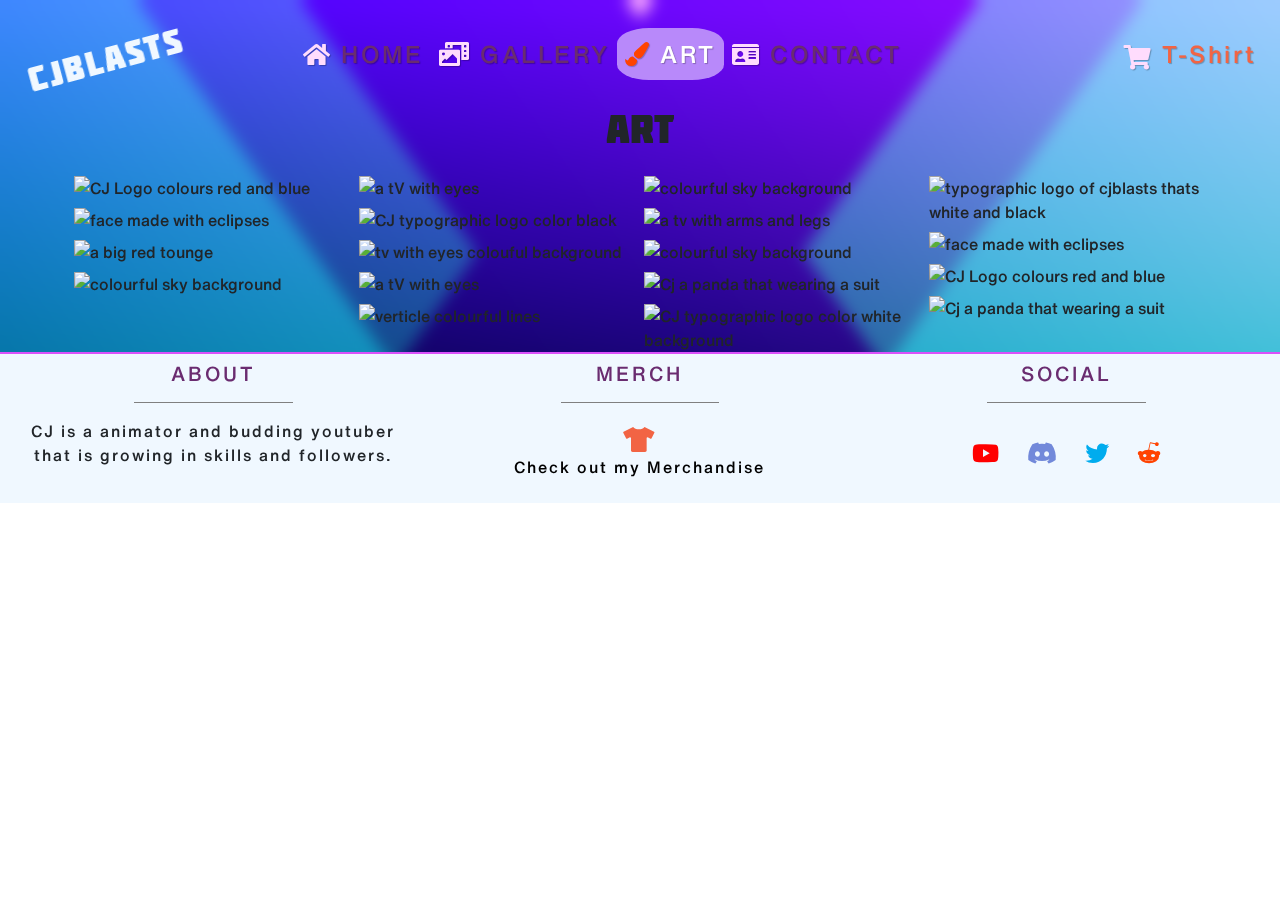
==== commit 6ebe2ca2: "formated html in art page" ====
--- a/art.html
+++ b/art.html
@@ -1,205 +1,169 @@
 <!DOCTYPE html>
 <html lang="en">
-   <head>
-      <meta charset="UTF-8" />
-      <meta name="viewport" content="width=device-width, initial-scale=1.0" />
-      <meta http-equiv="X-UA-Compatible" content="ie=edge" />
-      <meta name="Description" content="animation premiere-pro cartoons" />
-      <link rel="stylesheet"
-         href="https://cdnjs.cloudflare.com/ajax/libs/twitter-bootstrap/4.5.2/css/bootstrap.min.css" />
-      <link rel="stylesheet" href="https://cdnjs.cloudflare.com/ajax/libs/font-awesome/5.15.0/css/all.min.css" />
-      <!-- *Custom CSS -->
-      <link rel="stylesheet" href="assets/css/transitions.css" />
-      <link rel="stylesheet" href="assets/css/style.css" />
-      <title>CJBlasts</title>
-   </head>
-   <body>
-      <!-- *Navigation -->
-      <header class="container-fluid px-0">
-         <nav class="my-navbar navbar navbar-expand-lg">
+
+<head>
+    <meta charset="UTF-8" />
+    <meta name="viewport" content="width=device-width, initial-scale=1.0" />
+    <meta http-equiv="X-UA-Compatible" content="ie=edge" />
+    <meta name="Description" content="animation premiere-pro cartoons" />
+    <link rel="stylesheet"
+        href="https://cdnjs.cloudflare.com/ajax/libs/twitter-bootstrap/4.5.2/css/bootstrap.min.css" />
+    <link rel="stylesheet" href="https://cdnjs.cloudflare.com/ajax/libs/font-awesome/5.15.0/css/all.min.css" />
+    <!-- *Custom CSS -->
+    <link rel="stylesheet" href="assets/css/transitions.css" />
+    <link rel="stylesheet" href="assets/css/style.css" />
+    <title>CJBlasts</title>
+</head>
+
+<body>
+    <!-- *Navigation -->
+    <header class="container-fluid px-0">
+        <nav class="my-navbar navbar navbar-expand-lg">
             <a class="navbar-brand banner-logo hvr-grow d-flex align-items-center" href="index.html">CJBlasts</a>
-            <button
-               class="navbar-toggler navbar-light"
-               type="button"
-               data-toggle="collapse"
-               data-target="#navbarNav"
-               aria-controls="navbarNav"
-               aria-expanded="false"
-               aria-label="Toggle navigation"
-               >
-            <span class="navbar-toggler-icon"></span>
+            <button class="navbar-toggler navbar-light" type="button" data-toggle="collapse" data-target="#navbarNav"
+                aria-controls="navbarNav" aria-expanded="false" aria-label="Toggle navigation">
+                <span class="navbar-toggler-icon"></span>
             </button>
             <div class="collapse navbar-collapse" id="navbarNav">
-               <!-- Aligned pages to center -->
-               <ul class="navbar-nav uppercase mx-auto my-auto justify-content-center">
-                  <li class="nav-item">
-                     <a class="nav-link hvr-pulse-grow"
-                        href="index.html"><i class="fas fa-home" aria-hidden="true"></i>
-                     Home
-                     <span class="sr-only">(current)</span></a>
-                  </li>
-                  <li class="nav-item">
-                     <a class="nav-link hvr-pulse-grow"
-                        href="gallery.html"><i class="fas fa-photo-video" aria-hidden="true"></i>
-                     Gallery</a>
-                  </li>
-                  <li class="nav-item active">
-                     <a class="nav-link hvr-pulse-grow"
-                        href="art.html"><i class="fas fa-paint-brush" aria-hidden="true"></i> Art</a>
-                  </li>
-                  <li class="nav-item">
-                     <a class="nav-link hvr-pulse-grow"
-                        href="contact.html"><i class="fas fa-id-card" aria-hidden="true"></i> Contact</a>
-                  </li>
-               </ul>
-               <!-- Aligned Merch External Link to Right SIde -->
-               <ul class="navbar-nav ml-auto justify-content-end">
-                  <li class="nav-item sale">
-                     <a class="nav-link hvr-grow" href="https://teespring.com/stores/cjblasts-merch" target="_blank"
-                        rel="noopener" tabindex="-1" aria-disabled="true"><span id="purple"
-                        ><i class="hvr-grow fas fa-shopping-cart"></i
-                        ></span>
-                     <span>T-Shirt</span></a>
-                  </li>
-               </ul>
+                <!-- Aligned pages to center -->
+                <ul class="navbar-nav uppercase mx-auto my-auto justify-content-center">
+                    <li class="nav-item">
+                        <a class="nav-link hvr-pulse-grow" href="index.html"><i class="fas fa-home"
+                                aria-hidden="true"></i>
+                            Home
+                            <span class="sr-only">(current)</span></a>
+                    </li>
+                    <li class="nav-item">
+                        <a class="nav-link hvr-pulse-grow" href="gallery.html"><i class="fas fa-photo-video"
+                                aria-hidden="true"></i>
+                            Gallery</a>
+                    </li>
+                    <li class="nav-item active">
+                        <a class="nav-link hvr-pulse-grow" href="art.html"><i class="fas fa-paint-brush"
+                                aria-hidden="true"></i> Art</a>
+                    </li>
+                    <li class="nav-item">
+                        <a class="nav-link hvr-pulse-grow" href="contact.html"><i class="fas fa-id-card"
+                                aria-hidden="true"></i> Contact</a>
+                    </li>
+                </ul>
+                <!-- Aligned Merch External Link to Right SIde -->
+                <ul class="navbar-nav ml-auto justify-content-end">
+                    <li class="nav-item sale">
+                        <a class="nav-link hvr-grow" href="https://teespring.com/stores/cjblasts-merch" target="_blank"
+                            rel="noopener" tabindex="-1" aria-disabled="true"><span id="purple"><i
+                                    class="hvr-grow fas fa-shopping-cart"></i></span>
+                            <span>T-Shirt</span></a>
+                    </li>
+                </ul>
             </div>
-         </nav>
-      </header>
-      <!-- //*navigation -->
-      <!-- *heading -->
-      <div class="container my-3">
-         <div class="row">
+        </nav>
+    </header>
+    <!-- //*navigation -->
+    <!-- *heading -->
+    <div class="container my-3">
+        <div class="row">
             <div class="col-12">
-               <h1 class="text-center">Art</h1>
+                <h1 class="text-center">Art</h1>
             </div>
-         </div>
-      </div>
-      <!-- * //heading -->
-      <!-- W3School ..Creating an Image Grid https://www.w3schools.com/howto/howto_css_image_grid_responsive.asp -->
-      <div class="container">
-         <div class="row art-row">
+        </div>
+    </div>
+    <!-- * //heading -->
+    <!-- W3School ..Creating an Image Grid https://www.w3schools.com/howto/howto_css_image_grid_responsive.asp -->
+    <div class="container">
+        <div class="row art-row">
             <div class="column">
-               <img
-                  src="/assets/images/art13.png"
-                  alt="CJ Logo colours red and blue"
-                  />
-               <img src="/assets/images/art12.png" alt="face made with eclipses" />
-               <img src="/assets/images/art15.png" alt="a big red tounge" />
-               <img src="/assets/images/art6.png" alt="colourful sky background" />
+                <img src="/assets/images/art13.png" alt="CJ Logo colours red and blue" />
+                <img src="/assets/images/art12.png" alt="face made with eclipses" />
+                <img src="/assets/images/art15.png" alt="a big red tounge" />
+                <img src="/assets/images/art6.png" alt="colourful sky background" />
             </div>
             <div class="column">
-               <img src="/assets/images/art1.png" alt="a tV with eyes" />
-               <img
-                  src="/assets/images/art9.png"
-                  alt="CJ typographic logo color black"
-                  />
-               <img
-                  src="/assets/images/art3.png"
-                  alt="tv with eyes colouful background"
-                  />
-               <img src="/assets/images/art4.png" alt="a tV with eyes" />
-               <img src="/assets/images/art5.png" alt="verticle colourful lines" />
+                <img src="/assets/images/art1.png" alt="a tV with eyes" />
+                <img src="/assets/images/art9.png" alt="CJ typographic logo color black" />
+                <img src="/assets/images/art3.png" alt="tv with eyes colouful background" />
+                <img src="/assets/images/art4.png" alt="a tV with eyes" />
+                <img src="/assets/images/art5.png" alt="verticle colourful lines" />
             </div>
             <div class="column">
-               <img src="/assets/images/art6.png" alt="colourful sky background" />
-               <img src="/assets/images/art7.png" alt="a tv with arms and legs" />
-               <img src="/assets/images/art6.png" alt="colourful sky background" />
-               <img
-                  src="/assets/images/art2.png"
-                  alt="Cj a panda that wearing a suit"
-                  />
-               <img
-                  src="/assets/images/art10.png"
-                  alt="CJ typographic logo color white background"
-                  />
+                <img src="/assets/images/art6.png" alt="colourful sky background" />
+                <img src="/assets/images/art7.png" alt="a tv with arms and legs" />
+                <img src="/assets/images/art6.png" alt="colourful sky background" />
+                <img src="/assets/images/art2.png" alt="Cj a panda that wearing a suit" />
+                <img src="/assets/images/art10.png" alt="CJ typographic logo color white background" />
             </div>
             <div class="column">
-               <img
-                  src="/assets/images/art11.png"
-                  alt="typographic logo of cjblasts thats white and black"
-                  />
-               <img src="/assets/images/art12.png" alt="face made with eclipses" />
-               <img
-                  src="/assets/images/art13.png"
-                  alt="CJ Logo colours red and blue"
-                  />
-               <img
-                  src="/assets/images/art2.png"
-                  alt="Cj a panda that wearing a suit"
-                  />
+                <img src="/assets/images/art11.png" alt="typographic logo of cjblasts thats white and black" />
+                <img src="/assets/images/art12.png" alt="face made with eclipses" />
+                <img src="/assets/images/art13.png" alt="CJ Logo colours red and blue" />
+                <img src="/assets/images/art2.png" alt="Cj a panda that wearing a suit" />
             </div>
-         </div>
-      </div>
-      <!-- Footer -->
-      <footer class="container-fluid pt-2 social">
-         <div class="row">
+        </div>
+    </div>
+    <!-- Footer -->
+    <footer class="container-fluid pt-2 social">
+        <div class="row">
             <div class="col-sm-4 text-center">
-               <h5 class="footer-title uppercase">About</h5>
-               <hr class="new1">
-               <p class="inline-block px-3">
-                  CJ is a animator and budding youtuber that is growing in skills and
-                  followers.
-               </p>
+                <h5 class="footer-title uppercase">About</h5>
+                <hr class="new1">
+                <p class="inline-block px-3">
+                    CJ is a animator and budding youtuber that is growing in skills and
+                    followers.
+                </p>
             </div>
             <div class="col-sm-4 text-center">
-               <h5 class="footer-title uppercase">Merch</h5>
-               <hr class="new1">
-               <ul class="text-center">
-                  <li class="list-inline footer-item">
-                     <a class="offer" href="https://teespring.com/stores/cjblasts-merch" target="_blank"
-                        rel="noopener"><i class="fas fa-tshirt" title="Merchindise Store"></i><p>Check
-                     out my <span>Merchindise</span></p></a>
-                  </li>
-               </ul>
+                <h5 class="footer-title uppercase">Merch</h5>
+                <hr class="new1">
+
+                <div class="list-inline footer-item">
+                    <a class="offer" href="https://teespring.com/stores/cjblasts-merch" target="_blank"
+                        rel="noopener"><i class="fas fa-tshirt" title="Merchindise Store"></i>
+                        <p>Check
+                            out my <span>Merchandise</span></p>
+                    </a>
+                </div>
+
             </div>
             <div class="col-sm-4 text-center">
-               <h5 class="footer-title uppercase ">Social</h5>
-               <hr class="new1">
-               <ul class="list-inline social-links">
-                  <li class="list-inline-item ui-footer">
-                     <a class="hvr-icon-pulse-grow btn-sm"
-                        href="https://www.youtube.com/channel/UCu1IbqTtDa-7ZE2TJ-E0V5A?" target="_blank"
-                        rel="noopener">
-                     <i class="red fab fa-youtube hvr-icon" aria-hidden="true"></i>
-                     <span class="sr-only"></span>
-                     </a>
-                  </li>
-                  <li class="list-inline-item ui-footer">
-                     <a class="hvr-icon-pulse-grow btn-sm" href="https://discord.gg/ZRtvAWMe7R" target="_blank"
-                        rel="noopener">
-                     <i
-                        class="discord fab fa-discord hvr-icon"
-                        aria-hidden="true"
-                        ></i>
-                     <span class="sr-only"></span>
-                     </a>
-                  </li>
-                  <li class="list-inline-item ui-footer">
-                     <a class="hvr-icon-pulse-grow btn-sm" href="https://twitter.com/BlastsCj" target="_blank"
-                        rel="noopener"><i
-                        class="twitter fab fa-twitter hvr-icon"
-                        aria-hidden="true"
-                        ></i>
-                     <span class="sr-only"></span>
-                     </a>
-                  </li>
-                  <li class="list-inline-item ui-footer">
-                     <a class="hvr-icon-pulse-grow btn-sm" href="https://www.reddit.com/r/CJBlasts/" target="_blank"
-                        rel="noopener">
-                     <i
-                        class="reddit fab fa-reddit-alien hvr-icon"
-                        aria-hidden="true"
-                        ></i>
-                     <span class="sr-only"></span>
-                     </a>
-                  </li>
-               </ul>
+                <h5 class="footer-title uppercase ">Social</h5>
+                <hr class="new1">
+                <ul class="list-inline social-links">
+                    <li class="list-inline-item ui-footer">
+                        <a class="hvr-icon-pulse-grow btn-sm"
+                            href="https://www.youtube.com/channel/UCu1IbqTtDa-7ZE2TJ-E0V5A?" target="_blank"
+                            rel="noopener">
+                            <i class="red fab fa-youtube hvr-icon" aria-hidden="true"></i>
+                            <span class="sr-only"></span>
+                        </a>
+                    </li>
+                    <li class="list-inline-item ui-footer">
+                        <a class="hvr-icon-pulse-grow btn-sm" href="https://discord.gg/ZRtvAWMe7R" target="_blank"
+                            rel="noopener">
+                            <i class="discord fab fa-discord hvr-icon" aria-hidden="true"></i>
+                            <span class="sr-only"></span>
+                        </a>
+                    </li>
+                    <li class="list-inline-item ui-footer">
+                        <a class="hvr-icon-pulse-grow btn-sm" href="https://twitter.com/BlastsCj" target="_blank"
+                            rel="noopener"><i class="twitter fab fa-twitter hvr-icon" aria-hidden="true"></i>
+                            <span class="sr-only"></span>
+                        </a>
+                    </li>
+                    <li class="list-inline-item ui-footer">
+                        <a class="hvr-icon-pulse-grow btn-sm" href="https://www.reddit.com/r/CJBlasts/" target="_blank"
+                            rel="noopener">
+                            <i class="reddit fab fa-reddit-alien hvr-icon" aria-hidden="true"></i>
+                            <span class="sr-only"></span>
+                        </a>
+                    </li>
+                </ul>
             </div>
-         </div>
-      </footer>
-      <!--  //Footer -->
-      <script src="https://cdnjs.cloudflare.com/ajax/libs/jquery/3.5.1/jquery.slim.min.js"></script>
-      <script src="https://cdnjs.cloudflare.com/ajax/libs/popper.js/1.16.1/umd/popper.min.js"></script>
-      <script src="https://cdnjs.cloudflare.com/ajax/libs/twitter-bootstrap/4.5.2/js/bootstrap.min.js"></script>
-   </body>
+        </div>
+    </footer>
+    <!--  //Footer -->
+    <script src="https://cdnjs.cloudflare.com/ajax/libs/jquery/3.5.1/jquery.slim.min.js"></script>
+    <script src="https://cdnjs.cloudflare.com/ajax/libs/popper.js/1.16.1/umd/popper.min.js"></script>
+    <script src="https://cdnjs.cloudflare.com/ajax/libs/twitter-bootstrap/4.5.2/js/bootstrap.min.js"></script>
+</body>
+
 </html>--- a/assets/css/style.css
+++ b/assets/css/style.css
@@ -23,22 +23,15 @@
 body {
     font-family: "HelveticaMedium";
     height: 100%;
-    background: linear-gradient(70deg,
-            #f9ed69 0%,
-            #f9ed69 40%,
-            #ad4066 calc(40% + 1px),
-            #ad4066 60%,
-            #ad4066 calc(60% + 1px),
-            #ad4066 70%,
-            #6a2c70 calc(70% + 1px),
-            #6a2c70 100%);
+    background: linear-gradient(235deg, #FFFFFF 0%, #000F25 100%), linear-gradient(180deg, #6100FF 0%, #000000 100%), linear-gradient(235deg, #FFA3AC 0%, #FFA3AC 40%, #00043C calc(40% + 1px), #00043C 60%, #005D6C calc(60% + 1px), #005D6C 70%, #00C9B1 calc(70% + 1px), #00C9B1 100%), linear-gradient(125deg, #FFA3AC 0%, #FFA3AC 40%, #00043C calc(40% + 1px), #00043C 60%, #005D6C calc(60% + 1px), #005D6C 70%, #00C9B1 calc(70% + 1px), #00C9B1 100%);
+    background-blend-mode: soft-light, screen, darken, normal;
     background-repeat: no-repeat;
     background-size: cover;
-    backdrop-filter: blur(10px);
+    backdrop-filter: blur(8px);
+
     /* overflow: hidden; */
 }
 
-.wrapper {}
 
 #purple {
     color: #6a2c70;
@@ -103,7 +96,7 @@
 /*  .........................................Customized Bootsrap Navigation */
 .navbar .navbar-brand {
     font-family: "Molot";
-    color: #6a2c70;
+    color: aliceblue;
     font-size: 34px;
     max-height: 40px;
     max-width: 30%;
@@ -111,11 +104,20 @@
     overflow: visible;
     padding-top: 0;
     padding-bottom: 0;
+    position: relative;
+    top: 15px;
+    left: 10px;
+    transform: rotate(-15deg);
+    -webkit-transform: rotate(-15deg);
+    -moz-transform: rotate(-15deg);
+    -ms-transform: rotate(-15deg);
+    -o-transform: rotate(-15deg);
+
 }
 
 .my-navbar {
     font-family: "HelveticaMedium";
-    background-color: aliceblue;
+    background-color: transparent;
     width: 100%;
     z-index: 3;
 }
@@ -127,12 +129,30 @@
 .navbar-nav .nav-link {
     color: #6a2c70;
     letter-spacing: 2.2px;
+    font-weight: 400;
+    letter-spacing: 2.5PX;
+    font-size: 24px;
+    text-shadow: 1px 1px 1px rgba(0, 0, 0, 0.267);
+}
+
+.nav-item a i {
+    color: #ffdcfd;
+    z-index: 3;
+}
+
+.navbar-nav>.active>a>i {
+    color: #ff4301;
+
 }
 
 .navbar-nav>.active>a {
-    background-color: #6a2c70;
+    background-color: #B889FA;
     color: #fff;
     border-radius: 30%;
+}
+
+.navbar-expand-lg ul {
+    padding-top: 20px;
 }
 
 /*  ...........................//.Navigation */
@@ -163,7 +183,7 @@
     padding: 0.5em 1em;
     position: relative;
     border-radius: 0 0.25em 0.25em 0.25em;
-    box-shadow: 7px 30px 40px #664400;
+    box-shadow: 7px 30px 40px #0e0370c5;
     transition: 0.5s;
     animation: speech 0.7s linear 1;
     /* More custom code */
@@ -188,39 +208,15 @@
     transform-origin: 100% 100%;
 }
 
-
-/*Keyframes copied from original source found https://www.youtube.com/watch?v=4n-HajZScKQ*/
-@keyframes speech {
-
-    0% {
-        top: -20px;
-    }
-
-    25% {
-        top: 5px;
-        box-shadow: 7px 40px 40px #664400;
-    }
-
-    50% {
-        top: 20px;
-    }
-
-    75% {
-        top: -20px;
-        box-shadow: 7px -10px 50px #664400;
-    }
-
-    0% {
-        top: -20px;
-    }
-}
-
 .title {
     color: #e94b3cff;
 }
 
+/* //  inset border style inspired from "https://tympanus.net/Tutorials/BasicReadyToUseCSSStyles/" */
 .social-media {
     background: #2d2926ff;
+    box-shadow: inset 0 0 7px 4px rgba(75, 71, 71, 0.836);
+
 }
 
 .social-menuitem {
@@ -245,55 +241,6 @@
     color: #ff4301;
 
 }
-
-/* ....................................................*Footer       */
-footer {
-
-    background-color: aliceblue;
-    height: 100%;
-    border-top: solid 2px#da50fa;
-}
-
-.social-links.btn-fr {
-    padding: 0.25rem 0.5rem;
-    font-size: 2rem;
-    line-height: 2.5;
-}
-
-.footer-item a i {
-    padding-top: 8px;
-    display: inline-block;
-    font-size: 35px;
-    color: #f26444;
-}
-
-.footer-item a {
-    width: 100%;
-    text-decoration: none;
-    color: black;
-    height: 100px;
-    letter-spacing: 2px;
-    font-size: 16px;
-
-}
-
-footer .footer-title {
-    color: #6a2c70;
-    font-weight: 400;
-    letter-spacing: 3px;
-}
-
-footer p {
-    letter-spacing: 2px;
-}
-
-hr.new1 {
-    border-top: 1px solid #808080;
-    width: 40%;
-}
-
-
-/*.............................................//*Footer */
 
 /* Video modals copied from https://mdbootstrap.com/plugins/jquery/video/ */
 .gallery {
@@ -334,7 +281,7 @@
     }
 }
 
-/*................................................ //Gallery */
+/* ...............Custom Code for modals...................................Gallery */
 .btn-sm {
     padding: 0.25rem 0.5rem;
     font-size: 1.5rem;
@@ -345,8 +292,9 @@
 .showcase-video {
     background: #fff;
     border: 2px solid #da50fa;
-    box-shadow: 10px 10px 8px #888888;
-    width: 90%;
+    box-shadow: 10px 10px 8px #153e99 width: 100%;
+    margin-bottom: 10px;
+
 }
 
 .embed-responsive-16by9 {
@@ -354,18 +302,22 @@
 }
 
 .showcase-text {
-    padding-left: 20px;
+    padding: 25px;
     text-align: center;
     letter-spacing: 2px;
     word-spacing: 3px;
     line-height: 1.5;
     min-height: 315px;
     text-shadow: 0.1px 0.1px 0.1px #000;
-}
-
-.modal,
-a {
-    cursor: pointer;
+    background-color: #ffdcfd;
+    box-shadow: inset 0 0 7px 4px rgba(255, 255, 255, .5);
+
+}
+
+.modal-open {
+    top: 25%;
+    overflow: visible;
+
 }
 
 .showcase-link,
@@ -387,58 +339,19 @@
 .img-fluid {
     max-width: 100%;
     height: auto;
-    border: 2px solid #da50fa;
-    box-shadow: 10px 10px 8px #888888;
-}
-
-/*       //Gallery */
-
-/* ..........................................................Art Page */
-
-/* Flex Grid taken from W3School https://www.w3schools.com/howto/howto_css_image_grid_responsive.asp */
-.row .art-row {
-    display: flex;
-    flex-wrap: wrap;
-    padding: 0 4px;
-}
-
-/* Create four equal columns that sits next to each other */
-.column {
-    flex: 25%;
-    max-width: 25%;
-    padding: 0 4px;
-}
-
-.column img {
-    margin-top: 8px;
-    vertical-align: middle;
-    width: 100%;
-}
-
-/* Responsive layout - makes a two column-layout instead of four columns */
-@media screen and (max-width: 800px) {
-    .column {
-        flex: 50%;
-        max-width: 50%;
-    }
-}
-
-/* Responsive layout - makes the two columns stack on top of each other instead of next to each other */
-@media screen and (max-width: 600px) {
-    .column {
-        flex: 100%;
-        max-width: 100%;
-    }
-}
-
-
-
-/*  //Art */
-
-/* Contact US  */
+    border: 2px solid #153e99;
+    box-shadow: 10px 10px 8px #6e0ae0;
+}
+
+
+
+/*   ............................................... //Gallery */
+
+/* ...........................................................Contact US  */
+
 /* orignial form is called "under the sea" found at https://www.mockplus.com/blog/post/contact-us-page-template 
 Some custom colors and font properties in below code*/
-
+/*................................................................................... Contact US  */
 form {
     margin: 0 auto;
     width: 80%;
@@ -513,23 +426,133 @@
 
 
 .contact-box {
+    color: black;
+    text-shadow: white 0px 0px 10px;
+    background-color: #ffdcfd;
+    padding: 0.5em 1em;
+    position: relative;
+    border-radius: 0 0.25em 0.25em 0.25em;
+    box-shadow: 7px 30px 40px #0e0370c5;
+    transition: 0.5s;
+    animation: speech 0.7s linear 1;
+    /* More custom code */
+    font-family: "Sniglet", cursive;
+    font-size: 20px;
+    line-height: 1.2;
+    letter-spacing: 1.4px;
+    font-weight: 600;
+    align-content: justify;
+}
+
+.comming-soon {
+    color: rgb(218, 216, 216);
+    text-align: center;
+    height: 210px;
+    width: 200px;
+    position: fixed;
+    background-color: rgba(0, 0, 0, 0.5);
+    box-shadow: 0 0 5px 2px rgba(0, 0, 0, .35);
+    font-size: 18px;
+    padding: 10px;
+    top: 120px;
+    right: 95px;
+
+}
+
+/* ......................................................*Footer       */
+footer {
+    background-color: aliceblue;
+    height: 100%;
+    border-top: solid 2px#da50fa;
+}
+
+.social-links.btn-fr {
+    padding: 0.25rem 0.5rem;
+    font-size: 2rem;
+    line-height: 2.5;
+}
+
+.footer-item a i {
+    padding-top: 8px;
+    display: inline-block;
+    font-size: 25px;
+    color: #f26444;
+}
+
+.footer-item a {
+    width: 100%;
+    text-decoration: none;
+    color: black;
+    height: 100px;
     letter-spacing: 2px;
-    word-spacing: 4px;
-    line-height: 1.5;
-    min-height: 315px;
-    text-shadow: 0.1px 0.1px 0.1px #000;
-    font-size: 18px;
-}
-
-/* .................Home Page...........................Media Queries */
+    font-size: 16px;
+
+}
+
+footer .footer-title {
+    color: #6a2c70;
+    font-weight: 400;
+    letter-spacing: 3px;
+}
+
+footer p {
+    letter-spacing: 2px;
+}
+
+hr.new1 {
+    border-top: 1px solid #808080;
+    width: 40%;
+}
+
+/*.............................................//*Footer */
+/* .........................................................Art page Flex Grid */
+/* .............................................................Art Page */
+/* Flex Grid taken from W3School https://www.w3schools.com/howto/howto_css_image_grid_responsive.asp */
+.row .art-row {
+    display: flex;
+    flex-wrap: wrap;
+    padding: 0 4px;
+}
+
+/* Create four equal columns that sits next to each other */
+.column {
+    flex: 25%;
+    max-width: 25%;
+    padding: 0 4px;
+}
+
+.column img {
+    margin-top: 8px;
+    vertical-align: middle;
+    width: 100%;
+}
+
+/* Responsive layout - makes a two column-layout instead of four columns */
+@media screen and (max-width: 800px) {
+    .column {
+        flex: 50%;
+        max-width: 50%;
+    }
+}
+
+/* Responsive layout - makes the two columns stack on top of each other instead of next to each other */
+@media screen and (max-width: 600px) {
+    .column {
+        flex: 100%;
+        max-width: 100%;
+    }
+}
+
+/* ............................................///.Art Flex Grid */
+
+/* .................Home Page....................................Media Queries */
 @media (max-width: 575px) and (max-width: 767px) {
     svg.my-fig {
-        height: 410px;
+        height: 500px;
         width: auto;
         position: relative;
-        content-visibility: auto;
         top: 350px;
-        right: 100%;
+        right: 115%;
         display: block;
 
     }
@@ -539,16 +562,13 @@
         top: 200px;
     }
 
-    footer {
+    .footer-home {
         position: relative;
         top: 190px;
     }
 
     .speech-bubble2::after,
     .speech-bubble::after {
-        content: "";
-        position: absolute;
-        border: 0.5em solid transparent;
         border-top-color: #ffdcfd;
         border-right-color: #ffdcfd;
         right: 80%;
@@ -561,8 +581,19 @@
     .speech-bubble,
     .speech-bubble2 {
         border-radius: 0.25em 0.25em 0.25em 0.25em;
-
-
-    }
-
-}+    }
+
+}
+
+@media (max-width: 575px) and (max-width: 767px) {
+
+    label,
+    input,
+    textarea {
+        display: block;
+        width: 100%;
+    }
+
+
+}
+
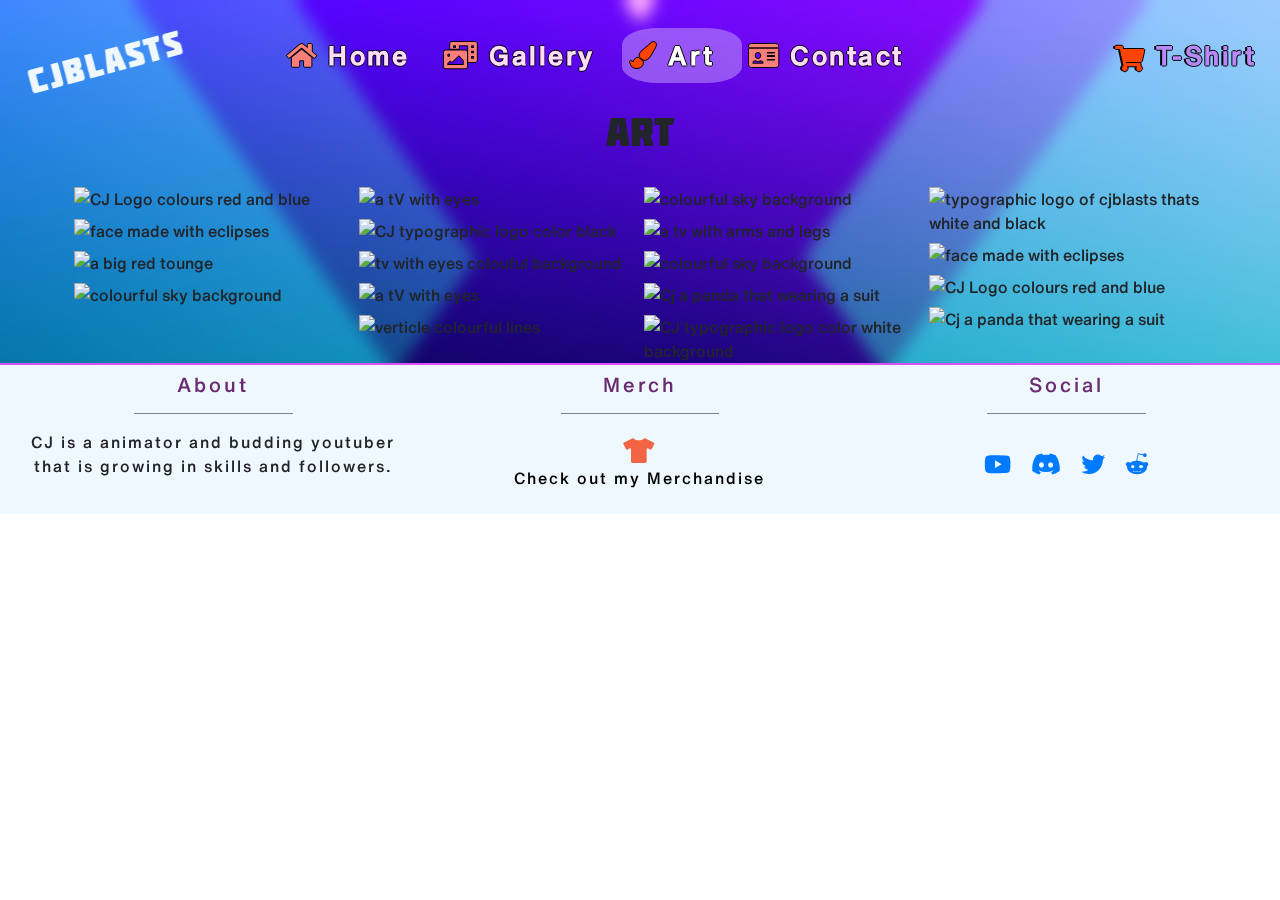
==== commit 8d5498f5: "entry footer on modals style" ====
--- a/art.html
+++ b/art.html
@@ -11,6 +11,7 @@
     <link rel="stylesheet" href="https://cdnjs.cloudflare.com/ajax/libs/font-awesome/5.15.0/css/all.min.css" />
     <!-- *Custom CSS -->
     <link rel="stylesheet" href="assets/css/transitions.css" />
+    <link rel="stylesheet" href="assets/css/utilities.css" />
     <link rel="stylesheet" href="assets/css/style.css" />
     <title>CJBlasts</title>
 </head>
@@ -30,21 +31,21 @@
                     <li class="nav-item">
                         <a class="nav-link hvr-pulse-grow" href="index.html"><i class="fas fa-home"
                                 aria-hidden="true"></i>
-                            Home
+                            Home&nbsp&nbsp
                             <span class="sr-only">(current)</span></a>
                     </li>
                     <li class="nav-item">
                         <a class="nav-link hvr-pulse-grow" href="gallery.html"><i class="fas fa-photo-video"
                                 aria-hidden="true"></i>
-                            Gallery</a>
+                            Gallery&nbsp&nbsp</a>
                     </li>
                     <li class="nav-item active">
                         <a class="nav-link hvr-pulse-grow" href="art.html"><i class="fas fa-paint-brush"
-                                aria-hidden="true"></i> Art</a>
+                                aria-hidden="true"></i> Art&nbsp&nbsp</a>
                     </li>
                     <li class="nav-item">
                         <a class="nav-link hvr-pulse-grow" href="contact.html"><i class="fas fa-id-card"
-                                aria-hidden="true"></i> Contact</a>
+                                aria-hidden="true"></i> Contact&nbsp&nbsp</a>
                     </li>
                 </ul>
                 <!-- Aligned Merch External Link to Right SIde -->
--- a/assets/css/style.css
+++ b/assets/css/style.css
@@ -13,10 +13,6 @@
 @font-face {
     font-family: Molot;
     src: url(../css/fonts/Molot.otf);
-}
-
-:root {
-    --active-color: #f26444;
 }
 
 /* I customimzed and changed colours taken from a pattern at https://gradienta.io/ */
@@ -27,73 +23,23 @@
     background-blend-mode: soft-light, screen, darken, normal;
     background-repeat: no-repeat;
     background-size: cover;
-    backdrop-filter: blur(8px);
-
-    /* overflow: hidden; */
-}
-
-
-#purple {
-    color: #6a2c70;
-}
-
-.purple {
-    color: #6a2c70;
-}
-
-.discord {
-    color: #7289da;
-}
-
-.twitter {
-    color: #00acee;
-}
-
-.reddit {
-    color: #ff4301;
-}
-
-.red {
-    color: #ff0000;
-}
-
+    -webkit-backdrop-filter: blur(8px);
+            backdrop-filter: blur(8px);
+}
+/* text shadow credit goes    https://stackoverflow.com/questions/23968961/css-how-can-i-make-a-font-readable-over-any-color    changed to 0.5*/
 .sale span {
-    color: #f26444;
-}
-
-.sale a {
-    color: #6a2c70;
-}
-
-/*........................................... //Colours */
-
-/* .......................................... special */
-h1,
-h2,
-h3,
-h4 {
-    margin: 0;
-}
-
-.uppercase {
-    text-transform: uppercase;
-}
-
-.inline-block {
-    display: inline-block;
-}
-
-.text-center {
-    text-align: center;
+    color: #B889FA;
+    text-shadow:
+        0.05em 0 black,
+        0 0.05em black,
+        -0.05em 0 black,
+        0 -0.05em black;
 }
 
 h1 {
     font-family: "Molot";
 }
-
-/* .............................................................// special */
-
-/*  .........................................Customized Bootsrap Navigation */
+/*  .........................................Customized Bootstrap Navigation */
 .navbar .navbar-brand {
     font-family: "Molot";
     color: aliceblue;
@@ -112,7 +58,6 @@
     -moz-transform: rotate(-15deg);
     -ms-transform: rotate(-15deg);
     -o-transform: rotate(-15deg);
-
 }
 
 .my-navbar {
@@ -127,16 +72,24 @@
 }
 
 .navbar-nav .nav-link {
-    color: #6a2c70;
+    color: #ffdcfd;
     letter-spacing: 2.2px;
-    font-weight: 400;
+    font-weight: 600;
     letter-spacing: 2.5PX;
-    font-size: 24px;
-    text-shadow: 1px 1px 1px rgba(0, 0, 0, 0.267);
-}
-
-.nav-item a i {
-    color: #ffdcfd;
+    font-size: 26px;
+    text-shadow:
+        0.03em 0 black,
+        0 0.03em black,
+        -0.03em 0 black,
+        0 -0.03em black;
+}
+
+.fa-shopping-cart:before {
+    color: #ff4301;
+}
+
+ul li a .orange{
+    color: #ff4301; important;
     z-index: 3;
 }
 
@@ -145,21 +98,25 @@
 
 }
 
+.navbar-nav a i {
+    color:#FA7F7A;
+
+}
 .navbar-nav>.active>a {
-    background-color: #B889FA;
+    background-color: rgba(184, 137, 250, 0.6);
     color: #fff;
     border-radius: 30%;
-}
+    background-opacity: 0.7;
+}
+
 
 .navbar-expand-lg ul {
     padding-top: 20px;
 }
-
 /*  ...........................//.Navigation */
 
-/* .................................................Home Page Top Fold*/
-/* Added an extra speech bubble and customized font properties and colours, original source found https://www.youtube.com/watch?v=4n-HajZScKQ*/
-
+/* .................................................Home Page*/
+/* Added  customization and also with font properties and colours, original source found https://www.youtube.com/watch?v=4n-HajZScKQ*/
 .bubble-box {
     margin: 0;
     background: transparent;
@@ -185,8 +142,9 @@
     border-radius: 0 0.25em 0.25em 0.25em;
     box-shadow: 7px 30px 40px #0e0370c5;
     transition: 0.5s;
-    animation: speech 0.7s linear 1;
-    /* More custom code */
+     /*custom code */
+    -webkit-animation: speech 0.7s linear 1;
+            animation: speech 0.7s linear 1;
     font-family: "Sniglet", cursive;
     font-size: 20px;
     line-height: 1.2;
@@ -209,7 +167,7 @@
 }
 
 .title {
-    color: #e94b3cff;
+    color: #FA7F7A;
 }
 
 /* //  inset border style inspired from "https://tympanus.net/Tutorials/BasicReadyToUseCSSStyles/" */
@@ -242,48 +200,17 @@
 
 }
 
+
 /* Video modals copied from https://mdbootstrap.com/plugins/jquery/video/ */
-.gallery {
-    -webkit-column-count: 3;
-    -moz-column-count: 3;
-    column-count: 3;
-    -webkit-column-width: 33%;
-    -moz-column-width: 33%;
-    column-width: 33%;
-}
-
-.gallery .pics {
-    -webkit-transition: all 350ms ease;
-    transition: all 350ms ease;
-}
-
-.gallery .animation {
-    -webkit-transform: scale(1);
-    -ms-transform: scale(1);
-    transform: scale(1);
-}
-
-@media (max-width: 450px) {
-    .gallery {
-        -webkit-column-count: 1;
-        -moz-column-count: 1;
-        column-count: 1;
-        -webkit-column-width: 100%;
-        -moz-column-width: 100%;
-        column-width: 100%;
-    }
-}
-
+/*Customized Social Links and image borders on modals*/
 @media (max-width: 400px) {
     .btn.filter {
         padding-left: 1.1rem;
         padding-right: 1.1rem;
     }
 }
-
-/* ...............Custom Code for modals...................................Gallery */
 .btn-sm {
-    padding: 0.25rem 0.5rem;
+    padding: 0.25rem 0.25rem;
     font-size: 1.5rem;
     line-height: 2.5;
     border-radius: 0.2rem;
@@ -292,7 +219,7 @@
 .showcase-video {
     background: #fff;
     border: 2px solid #da50fa;
-    box-shadow: 10px 10px 8px #153e99 width: 100%;
+    box-shadow: 10px 10px 8px;
     margin-bottom: 10px;
 
 }
@@ -329,7 +256,6 @@
 }
 
 /*Customized Social Links and image borders on modals*/
-
 .social-links.btn-fr {
     padding: 0.25rem 0.5rem;
     font-size: 1.5rem;
@@ -342,13 +268,9 @@
     border: 2px solid #153e99;
     box-shadow: 10px 10px 8px #6e0ae0;
 }
-
-
-
 /*   ............................................... //Gallery */
 
 /* ...........................................................Contact US  */
-
 /* orignial form is called "under the sea" found at https://www.mockplus.com/blog/post/contact-us-page-template 
 Some custom colors and font properties in below code*/
 /*................................................................................... Contact US  */
@@ -357,7 +279,6 @@
     width: 80%;
     color: black;
     position: relative;
-    /* To make animation slide behind the form */
     overflow: hidden;
     z-index: 5;
     overflow: hidden;
@@ -384,8 +305,6 @@
     -moz-transition: border 0.5s;
     -o-transition: border 0.5s;
     border: solid 3px #da50fa;
-    -webkit-box-sizing: border-box;
-    -moz-box-sizing: border-box;
     box-sizing: border-box;
 }
 
@@ -408,9 +327,6 @@
     margin-top: 30px;
     font-size: 1.29em;
     font-family: "Sniglet", cursive;
-    -webkit-transition: background-color 0.5s;
-    -moz-transition: background-color 0.5s;
-    -o-transition: background-color 0.5s;
     transition: background-color 0.5s;
 }
 
@@ -423,7 +339,6 @@
     margin-top: 20px;
     padding-left: 20px;
 }
-
 
 .contact-box {
     color: black;
@@ -434,7 +349,8 @@
     border-radius: 0 0.25em 0.25em 0.25em;
     box-shadow: 7px 30px 40px #0e0370c5;
     transition: 0.5s;
-    animation: speech 0.7s linear 1;
+    -webkit-animation: speech 0.7s linear 1;
+            animation: speech 0.7s linear 1;
     /* More custom code */
     font-family: "Sniglet", cursive;
     font-size: 20px;
@@ -503,10 +419,9 @@
     border-top: 1px solid #808080;
     width: 40%;
 }
-
 /*.............................................//*Footer */
+
 /* .........................................................Art page Flex Grid */
-/* .............................................................Art Page */
 /* Flex Grid taken from W3School https://www.w3schools.com/howto/howto_css_image_grid_responsive.asp */
 .row .art-row {
     display: flex;
@@ -542,7 +457,6 @@
         max-width: 100%;
     }
 }
-
 /* ............................................///.Art Flex Grid */
 
 /* .................Home Page....................................Media Queries */
@@ -595,5 +509,4 @@
     }
 
 
-}
-
+}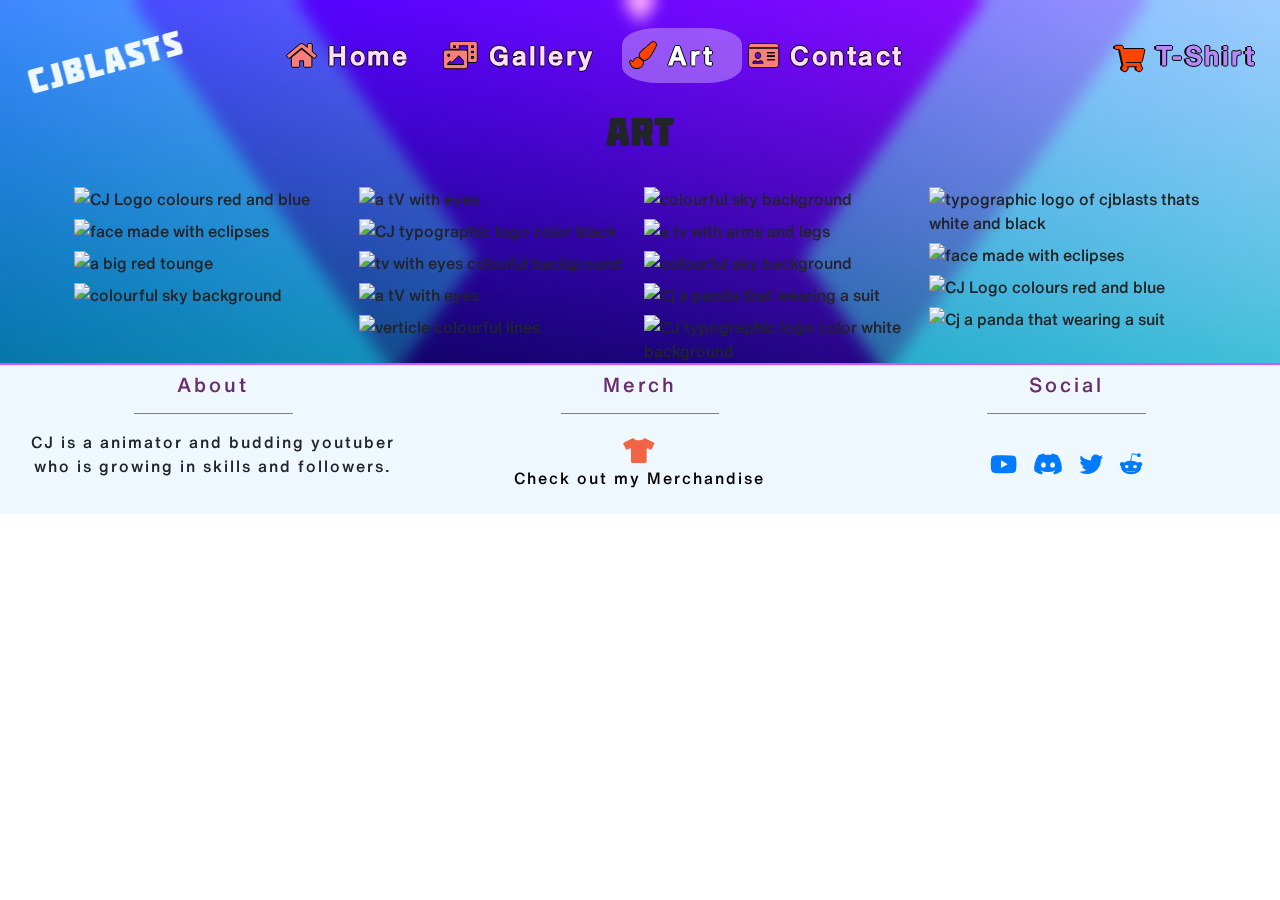
==== commit 137b0da2: "readme entry" ====
--- a/art.html
+++ b/art.html
@@ -10,6 +10,8 @@
         href="https://cdnjs.cloudflare.com/ajax/libs/twitter-bootstrap/4.5.2/css/bootstrap.min.css" />
     <link rel="stylesheet" href="https://cdnjs.cloudflare.com/ajax/libs/font-awesome/5.15.0/css/all.min.css" />
     <!-- *Custom CSS -->
+    <link rel="preload" href="./css/fonts/HelveticaNowText-Medium.otf" as="style" />
+    <link rel="preload" href="./css/fonts/Molot.otf" as="style" />
     <link rel="stylesheet" href="assets/css/transitions.css" />
     <link rel="stylesheet" href="assets/css/utilities.css" />
     <link rel="stylesheet" href="assets/css/style.css" />
@@ -31,21 +33,21 @@
                     <li class="nav-item">
                         <a class="nav-link hvr-pulse-grow" href="index.html"><i class="fas fa-home"
                                 aria-hidden="true"></i>
-                            Home&nbsp&nbsp
+                            Home&nbsp;&nbsp;
                             <span class="sr-only">(current)</span></a>
                     </li>
                     <li class="nav-item">
                         <a class="nav-link hvr-pulse-grow" href="gallery.html"><i class="fas fa-photo-video"
                                 aria-hidden="true"></i>
-                            Gallery&nbsp&nbsp</a>
+                            Gallery&nbsp;&nbsp;</a>
                     </li>
                     <li class="nav-item active">
                         <a class="nav-link hvr-pulse-grow" href="art.html"><i class="fas fa-paint-brush"
-                                aria-hidden="true"></i> Art&nbsp&nbsp</a>
+                                aria-hidden="true"></i> Art&nbsp;&nbsp;</a>
                     </li>
                     <li class="nav-item">
                         <a class="nav-link hvr-pulse-grow" href="contact.html"><i class="fas fa-id-card"
-                                aria-hidden="true"></i> Contact&nbsp&nbsp</a>
+                                aria-hidden="true"></i> Contact&nbsp;&nbsp;</a>
                     </li>
                 </ul>
                 <!-- Aligned Merch External Link to Right SIde -->
@@ -101,34 +103,39 @@
             </div>
         </div>
     </div>
-    <!-- Footer -->
-    <footer class="container-fluid pt-2 social">
+    <!--    Footer -->
+    <footer class="footer-home container-fluid pt-2 social">
         <div class="row">
             <div class="col-sm-4 text-center">
-                <h5 class="footer-title uppercase">About</h5>
+                <div class="footer-title uppercase">
+                    <h5>About</h5>
+                </div>
                 <hr class="new1">
                 <p class="inline-block px-3">
-                    CJ is a animator and budding youtuber that is growing in skills and
+                    CJ is a animator and budding youtuber who is growing in skills and
                     followers.
                 </p>
             </div>
             <div class="col-sm-4 text-center">
-                <h5 class="footer-title uppercase">Merch</h5>
+                <div class="footer-title uppercase">
+                    <h5>Merch</h5>
+                </div>
                 <hr class="new1">
-
                 <div class="list-inline footer-item">
-                    <a class="offer" href="https://teespring.com/stores/cjblasts-merch" target="_blank"
-                        rel="noopener"><i class="fas fa-tshirt" title="Merchindise Store"></i>
+                    <a class="offer" href="https://teespring.com/stores/cjblasts-merch" target="_blank" rel="noopener">
+                        <i class="fas fa-tshirt" title="Merchindise Store"></i>
                         <p>Check
-                            out my <span>Merchandise</span></p>
+                            out my <span>Merchandise</span>
+                        </p>
                     </a>
                 </div>
-
             </div>
             <div class="col-sm-4 text-center">
-                <h5 class="footer-title uppercase ">Social</h5>
+                <div class="footer-title uppercase">
+                    <h5>Social</h5>
+                </div>
                 <hr class="new1">
-                <ul class="list-inline social-links">
+                <ul class="list-inline social-links d-flex justify-content-center">
                     <li class="list-inline-item ui-footer">
                         <a class="hvr-icon-pulse-grow btn-sm"
                             href="https://www.youtube.com/channel/UCu1IbqTtDa-7ZE2TJ-E0V5A?" target="_blank"
@@ -161,7 +168,7 @@
             </div>
         </div>
     </footer>
-    <!--  //Footer -->
+    <!--   //Footer -->
     <script src="https://cdnjs.cloudflare.com/ajax/libs/jquery/3.5.1/jquery.slim.min.js"></script>
     <script src="https://cdnjs.cloudflare.com/ajax/libs/popper.js/1.16.1/umd/popper.min.js"></script>
     <script src="https://cdnjs.cloudflare.com/ajax/libs/twitter-bootstrap/4.5.2/js/bootstrap.min.js"></script>
--- a/assets/css/style.css
+++ b/assets/css/style.css
@@ -23,8 +23,9 @@
     background-blend-mode: soft-light, screen, darken, normal;
     background-repeat: no-repeat;
     background-size: cover;
+     backdrop-filter: blur(8px);
     -webkit-backdrop-filter: blur(8px);
-            backdrop-filter: blur(8px);
+           
 }
 /* text shadow credit goes    https://stackoverflow.com/questions/23968961/css-how-can-i-make-a-font-readable-over-any-color    changed to 0.5*/
 .sale span {
@@ -88,11 +89,6 @@
     color: #ff4301;
 }
 
-ul li a .orange{
-    color: #ff4301; important;
-    z-index: 3;
-}
-
 .navbar-nav>.active>a>i {
     color: #ff4301;
 
@@ -150,7 +146,7 @@
     line-height: 1.2;
     letter-spacing: 1.4px;
     font-weight: 600;
-    align-content: justify;
+
 }
 
 .speech-bubble2::after,
@@ -242,9 +238,12 @@
 }
 
 .modal-open {
-    top: 25%;
-    overflow: visible;
-
+    bottom: 0;
+  left: 0;
+  margin: auto; 
+  position: fixed;
+  right: 0;
+  top: 0;
 }
 
 .showcase-link,
@@ -357,7 +356,6 @@
     line-height: 1.2;
     letter-spacing: 1.4px;
     font-weight: 600;
-    align-content: justify;
 }
 
 .comming-soon {
@@ -509,4 +507,5 @@
     }
 
 
-}+}
+
